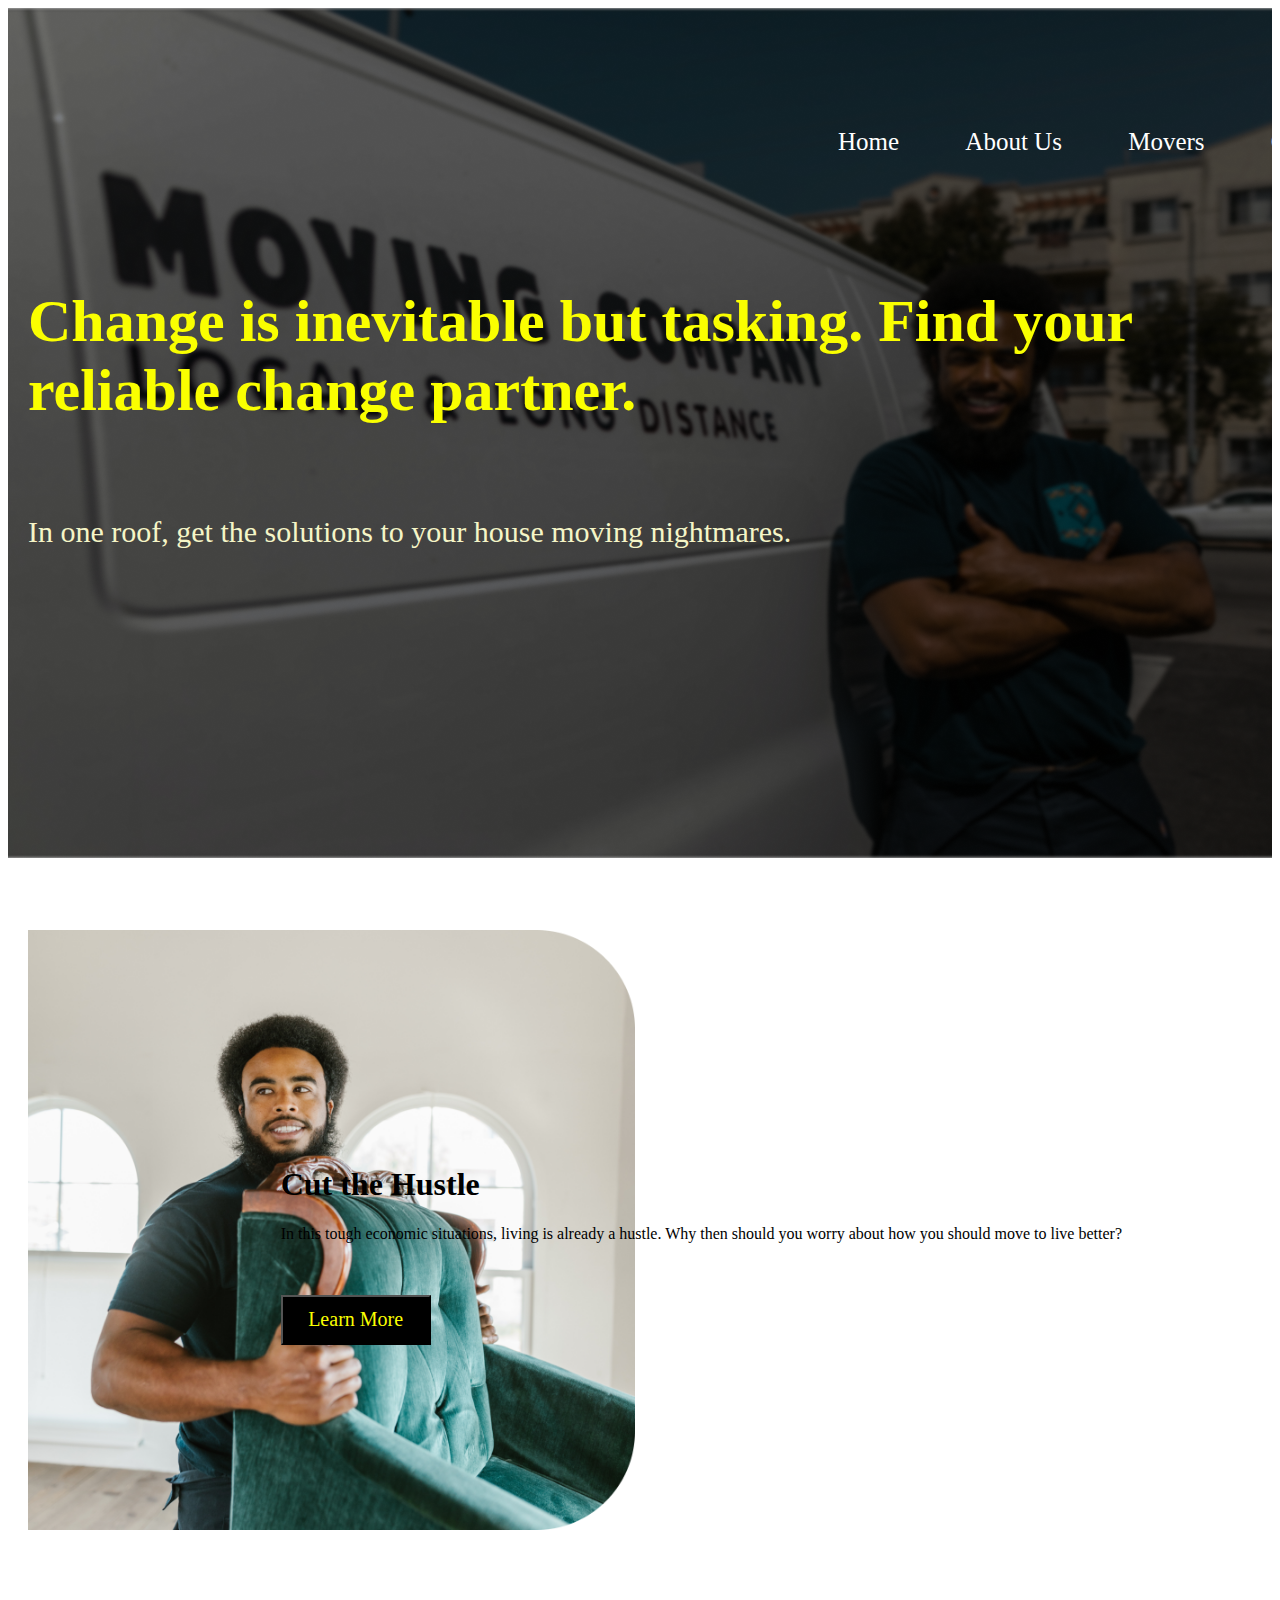
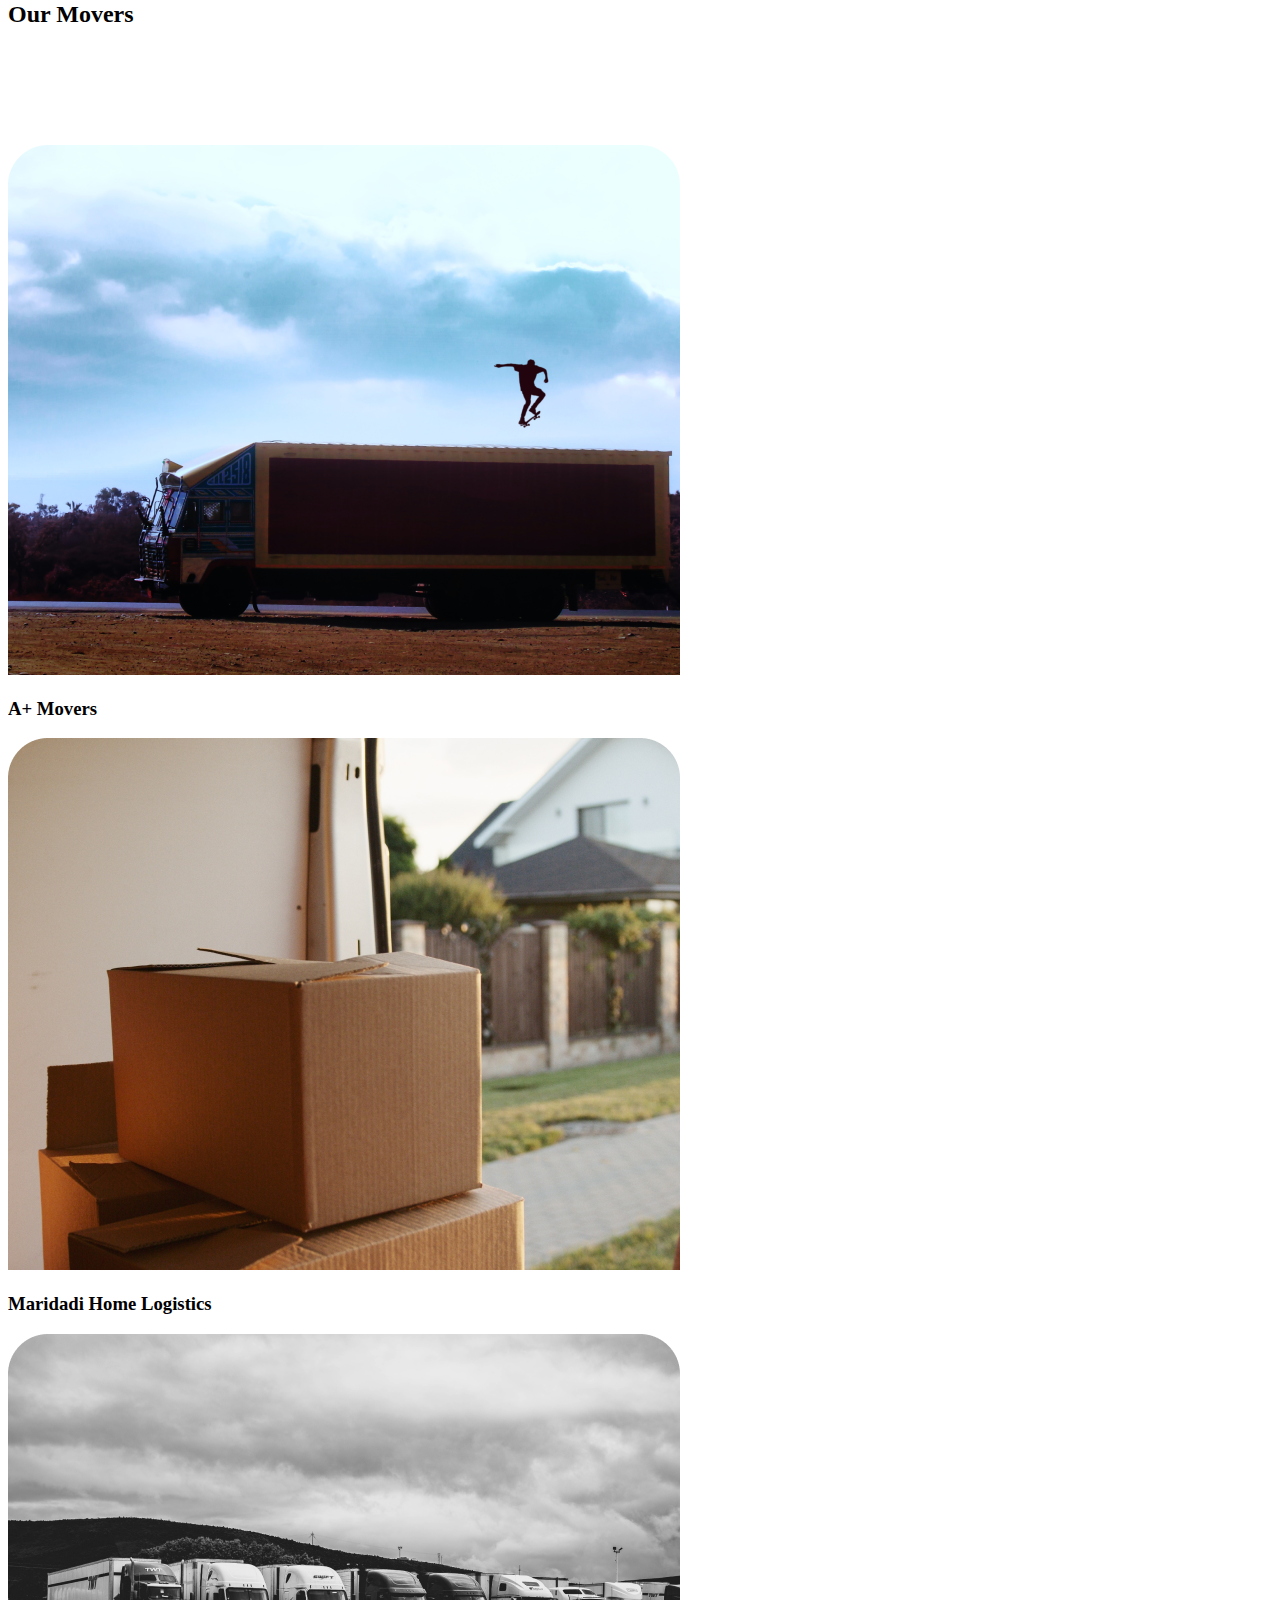
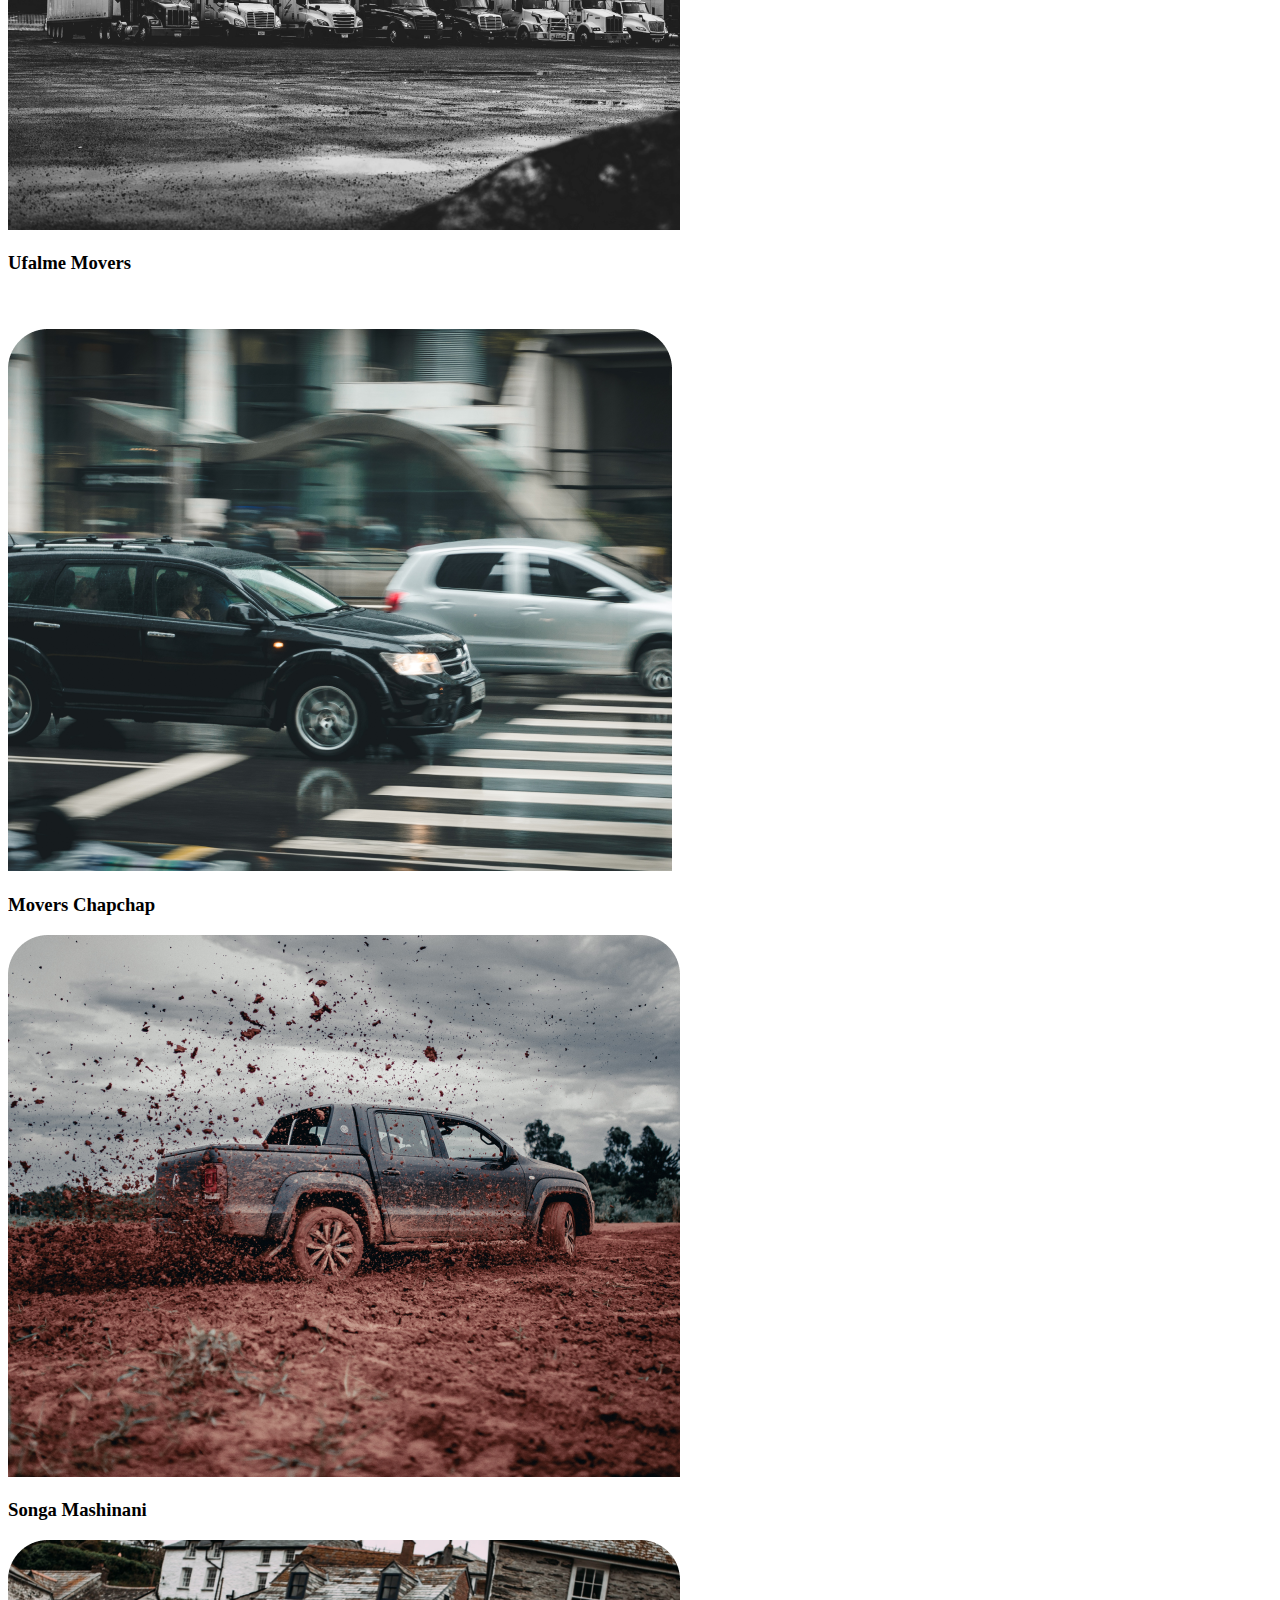
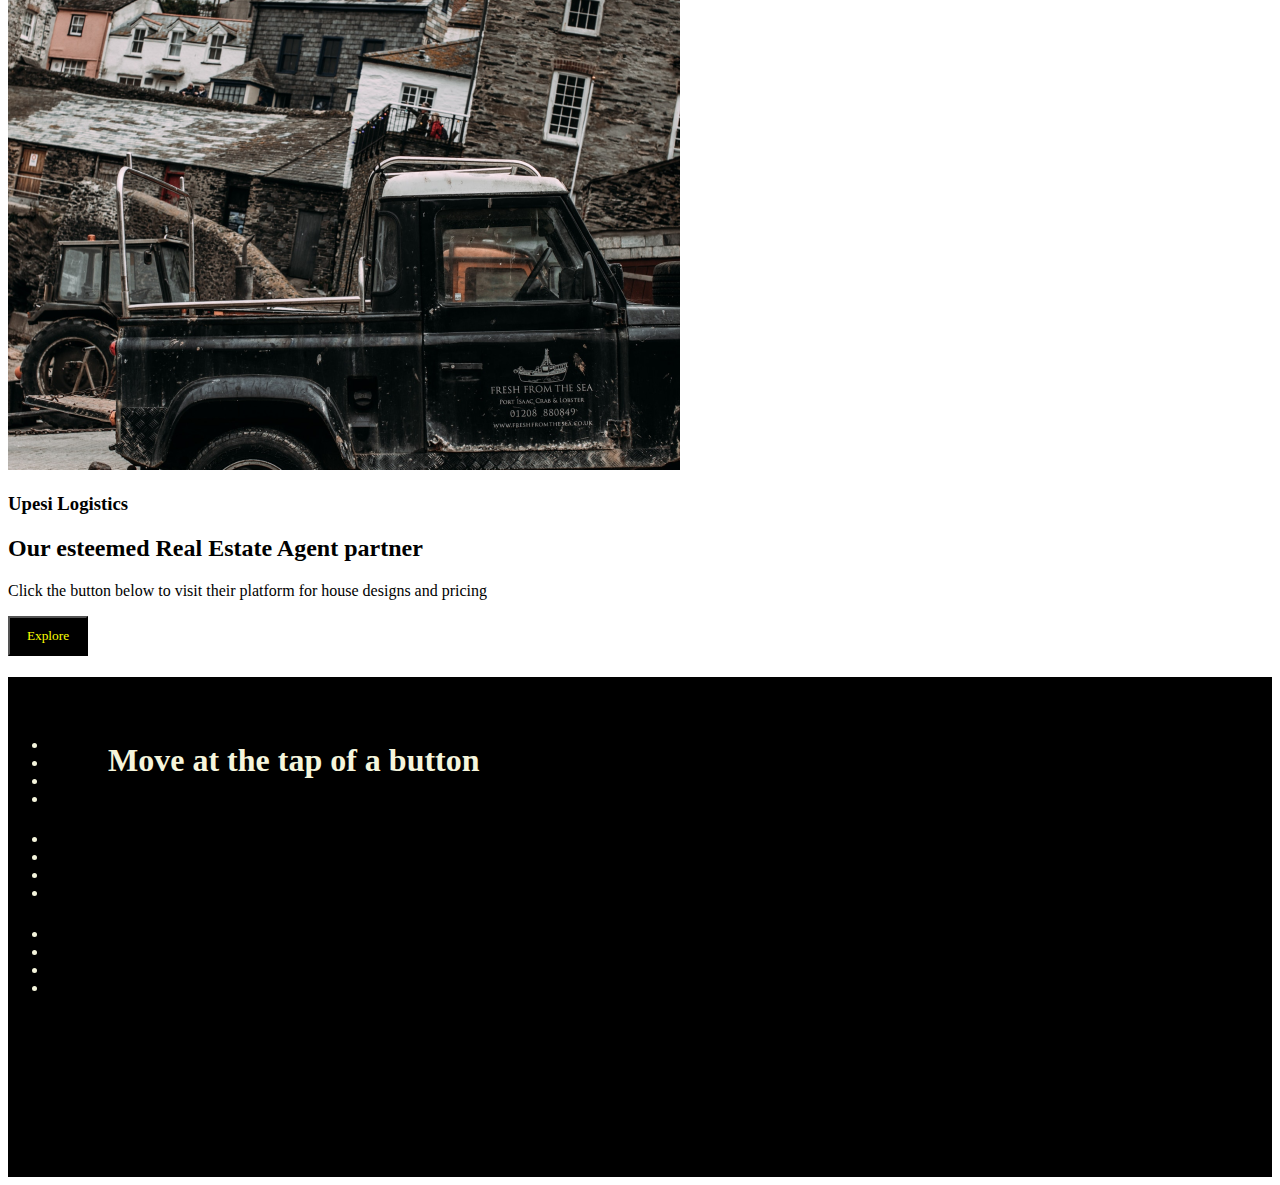
==== index.html @ 424a2ca7 "Added the footer div classes" ====
<!DOCTYPE html>
<html lang="en">
<head>
    <meta charset="UTF-8">
    <meta http-equiv="X-UA-Compatible" content="IE=edge">
    <meta name="viewport" content="width=device-width, initial-scale=1.0">
    <title>QUICK MOVERS</title>
    <link rel="stylesheet" href="./assets/css/style.css">
</head>
<body>
    <div id="section1">
        <header class="navbar">
            <a class="bar">Home</a>
            <a class="bar">About Us</a>
            <a class="bar">Movers</a>
            <a class="bar">Contact Us</a>
            <button id="btn1"><a class="l1">Log in</a></button>
            <button id="btn2"><a class="l2">Log in</a></button>
        </header>
        <br>
        <br>
        <h2 class="h2">
            Change is inevitable but tasking. Find your reliable change partner.
        </h2>
        <p class="p1">
            In one roof, get the solutions to your house moving nightmares.
        </p>
    </div>
    <br>
    <br>
    <br>
    <br>
    <div>
        <div class="section2">
            <img id="img1" src="./assets/images/moving2 1.png" alt="Image">
        </div>
        <div class="section2a">
            <div>
                <h1>Cut the Hustle</h1>
            </div>
            <div>
                <p>In this tough economic situations, living is already a hustle.
                    Why then should you worry about how you should move to live better?
                </p>
            </div>
            <br>
            <br>
            <button class="btn1">Learn More</button>
        </div>
    </div>
    <br>
    <br>
    <div class="section4">
        <div>
            <h2>Our Movers</h2>
        </div>
        <div class="column1">
            <div class="row1">
                <img id="img" src="./assets/images/ehem 1.png" alt="Image">
                <h3>A+ Movers</h3>
            </div>
            <div class="row1">
                <img id="img" src="./assets/images/wewe 1.png" alt="Image">
                <h3>Maridadi Home Logistics</h3>
            </div>
            <div class="row1">
                <img id="img" src="./assets/images/movers 1.png" alt="Image">
                <h3>Ufalme Movers</h3>
            </div>
        </div>
        <br>
        <br>
        <div class="row2">
            <div>
                <img id="img" src="./assets/images/chapchap 1.png" alt="Image">
                <h3>Movers Chapchap</h3>
            </div>
            <div>
                <img id="img" src="./assets/images/mashinani 1.png" alt="Image">
                <h3>Songa Mashinani</h3>
            </div>
            <div>
                <img id="img" src="./assets/images/songa 1.png" alt="Image">
                <h3>Upesi Logistics</h3>
            </div>
        </div>
    </div>

    <div>
        <div>
            <h2>Our esteemed Real Estate Agent partner</h2>
            <p>Click the button below to visit their platform for house designs and pricing</p>
        </div>
        <div>
            <form method="get" >
                <button class="ppp">Explore</button>
            </form>
        </div>
    </div>

    <footer>
        <div>
            <div>
                <h1 id="h1f">Move at the tap of a button</h1>
            </div>
            <div>
                <!-- Social Icons -->
                <!-- Facebook Icon -->
                <div>
    
                </div>
    
                <!-- Twitter -->
                <div>
    
                </div>
    
                <!-- Instagram -->
                <div>
    
                </div>
            </div>
            <div>
                <div id="footercol1">
                    <h5></h5>
                    <ul>
                        <li></li>
                        <li></li>
                        <li></li>
                        <li></li>
                    </ul>

            <div>
                </div id="footercol2">
                <div>
                    <h5></h5>
                    <ul>
                        <li></li>
                        <li></li>
                        <li></li>
                        <li></li>
                    </ul>

                </div>
                <div id="footercol3">
                    <h5></h5>
                    <ul>
                        <li></li>
                        <li></li>
                        <li></li>
                        <li></li>
                    </ul>
                </div>
            </div>
        </div>
    </footer>
</body>
</html>
---- assets/css/style.css ----
*{
    font-family: Poppins, Actor, Adamina;
}
html, body {
    max-width: 100%;
    overflow-x: hidden;
}
#section1{
    background-image: url(../images/moving-1.png);
    background-size: cover;
    height: 850px;
    width: auto;
    position: relative;
}
.h2{
    color: #FAFF00;
    font-size: 60px;
    position: relative;
    top: 160px;
    padding-right: 90px;
    padding-left: 20px;
}
.p1{
    font-size: 30px;
    position: relative;
    top: 200px;
    color: rgb(245, 245, 199);
    padding-left: 20px;
}
.navbar{
    position: relative;
    left: 800px;
    color:white;
    top: 120px;
    font-size: 25px;
}
.l1{
    padding-top: 0px;
    padding-left: 20px;
    padding-bottom: 0px;
    padding-right: 20px;
    color: black;
}
.l2{
    padding-top: 0px;
    padding-left: 20px;
    padding-bottom: 0px;
    padding-right: 20px;
    color: #FAFF00;
    
}
#btn1{
    background-color: #FAFF00;
    height: 30px;
}

#btn2{
    background-color: black;
    height: 30px;

}
.bar{
    padding-left: 30px;
    padding-right: 30px;
}
.section2{
    display: flex;
    flex-direction: row;
}
#img1{
    justify-content: left;
    float: left;
    height: 600px;
    width: auto;
    margin: 0px 50px 15px 20px;
    object-fit: cover;
    top: 500px;
    padding-left: -200px;
}
.btn1{
    background-color: black;
    color: #FAFF00;
    height: 50px;
    width: 150px;
    font-size: 20px;
}
.section2a{
    float: right;
    position: relative;
    top: -400px;
    right: 150px;
}
.row1{
position: relative;
}

footer{
    background-color: black;
    opacity: 100%;
    color: beige;
    height: 500px;
}
#h1f{
    position: relative;
    border: 10px;
    top: 65px;
    left: 100px;
    border-bottom-color: #FAFF00;
}
  
.row1:after {
    content: "";
    display: table;
    clear: both;
  }
.column1{
    column-gap: 40px;
  }
.ppp{
    height: 40px;
    width: 80px;
    background-color: black;
    color: #FAFF00;

}
.footer {
    position: relative;
    z-index: 0;
    background-color: #000000;
    background-position: center;
    border: none;
}

.footer .tag {
    float: none;
    margin-right: 0;
    margin-left: 0;
}

.footer .footer-top {
    padding: 80px 0px 20px 0px;
}

.footer .footer-top .col-md-3.col-sm-6 {
    margin-bottom: 10px;
}

.footer .logo-footer {
    width: 130px;
}

.footer .heading {
    font-size: 18px;
    font-family: "Open Sans Semibold";
    color: #fff;
    margin-bottom: 10px;
    display: inline-block;
}

.footer .soc-icons {
    padding-top: 0;
    padding-left: 0;
}

.footer .soc-icons a {
    display: inline-block;
    margin: 0px 10px 20px 0px;
}

.footer .soc-icons a:hover {
    color: #9634F5;
    text-decoration: none;
}

.footer .soc-icons a:hover i {
    color: #9634F5;
}

.footer .contact {
    font-size: 16px;
    font-family: "Open Sans";
    color: #b9bac8;
}

.footer .contact a {
    color: #b9bac8;
}

.footer .contact a:hover {
    text-decoration: none;
    color: #9634F5;
}

.footer .contact a:hover i {
    color: #9634F5;
}

.footer .contact i {
    color: #858585;
}

.footer .contact i:before {
    margin-left: 0;
    margin-right: 12px;
    font-size: 18px;
}

.footer .payment-list {
    float: right;
    color: #90A4AE;
    list-style-type: none;
    margin: 0px;
}

.footer .payment-list li {
    display: inline-block;
    margin-right: 3px;
    font-size: 32px;
}

.footer .payment-list li:last-child {
    margin-right: 0px;
}

.footer .payment-list li p {
    margin-bottom: 0px;
    color: #808080;
    font-family: "Open Sans";
    font-size: 13px;
    margin-right: 10px;
    display: table;
}

.footer .payment-list li i {
    color: #808080;
}

.footer .payment-list li i:hover {
    color: #9634F5;
    -webkit-transition: 0.3s;
    -moz-transition: 0.3s;
    -ms-transition: 0.3s;
    -o-transition: 0.3s;
    transition: 0.3s;
}

.footer .copyrigh {
    font-family: "Open Sans";
    font-size: 15px;
    color: #808080;
    padding-top: 10px;
    padding-bottom: 30px;
}

.footer h6 {
    margin-top: 15px;
    color: #B0BEC5;
    line-height: 24px;
}

.footer .footer-menu {
    float: left;
    padding: 0px;
    margin: 0px;
}

.footer .footer-menu .menu-item {
    font-family: "Open Sans";
    font-size: 15px;
    display: inline-block;
    list-style-type: none;
    margin-left: 27px;
    margin-top: 15px;
}

.footer .footer-menu .menu-item a {
    color: #808080;
    -webkit-transition: 0.3s;
    -moz-transition: 0.3s;
    -ms-transition: 0.3s;
    -o-transition: 0.3s;
    transition: 0.3s;
}

.footer .footer-menu .menu-item a:hover {
    text-decoration: none;
    color: #9634F5;
}

.footer .footer-menu {
    padding: 0;
    float: none;
}

.footer .footer-menu .menu-item {
    display: block;
    font-size: 15px;
    margin-left: 0;
    text-align: left;
}

.footer .footer-menu .menu-item.by {
    font-size: 14px;
}

.footer .footer-bottom {
    padding: 0px 0px 40px 0px;
}

.footer .footer-bottom .footer-menu {
    position: relative;
    top: 3px;
}

.footer .footer-bottom .footer-menu .menu-item {
    display: inline;
    margin-left: 20px !important;
    vertical-align: sub;
}

.footer .soc-icons i {
    background-color: #fff;
    display: block;
    height: 32px;
    line-height: 32px;
    text-align: center;
    border-radius: 15px;
    width: 32px;
    transition: 0.3s;
    box-shadow: 0 2px 8px 0 rgba(62, 62, 79, 0.15);
}

.footer .soc-icons i:hover {
    color: #9634F5;
}

.footer .soc-icons.top-icons i {
    margin-right: 11px;
    margin-left: 11px;
}

.footer .logo-bg {
    margin: 0;
    top: 50%;
    left: 50%;
    transform: translate(-50%, -50%);
    bottom: 0px;
    width: 450px;
    position: absolute;
    opacity: 0.3;
    margin-top: 40px;
}
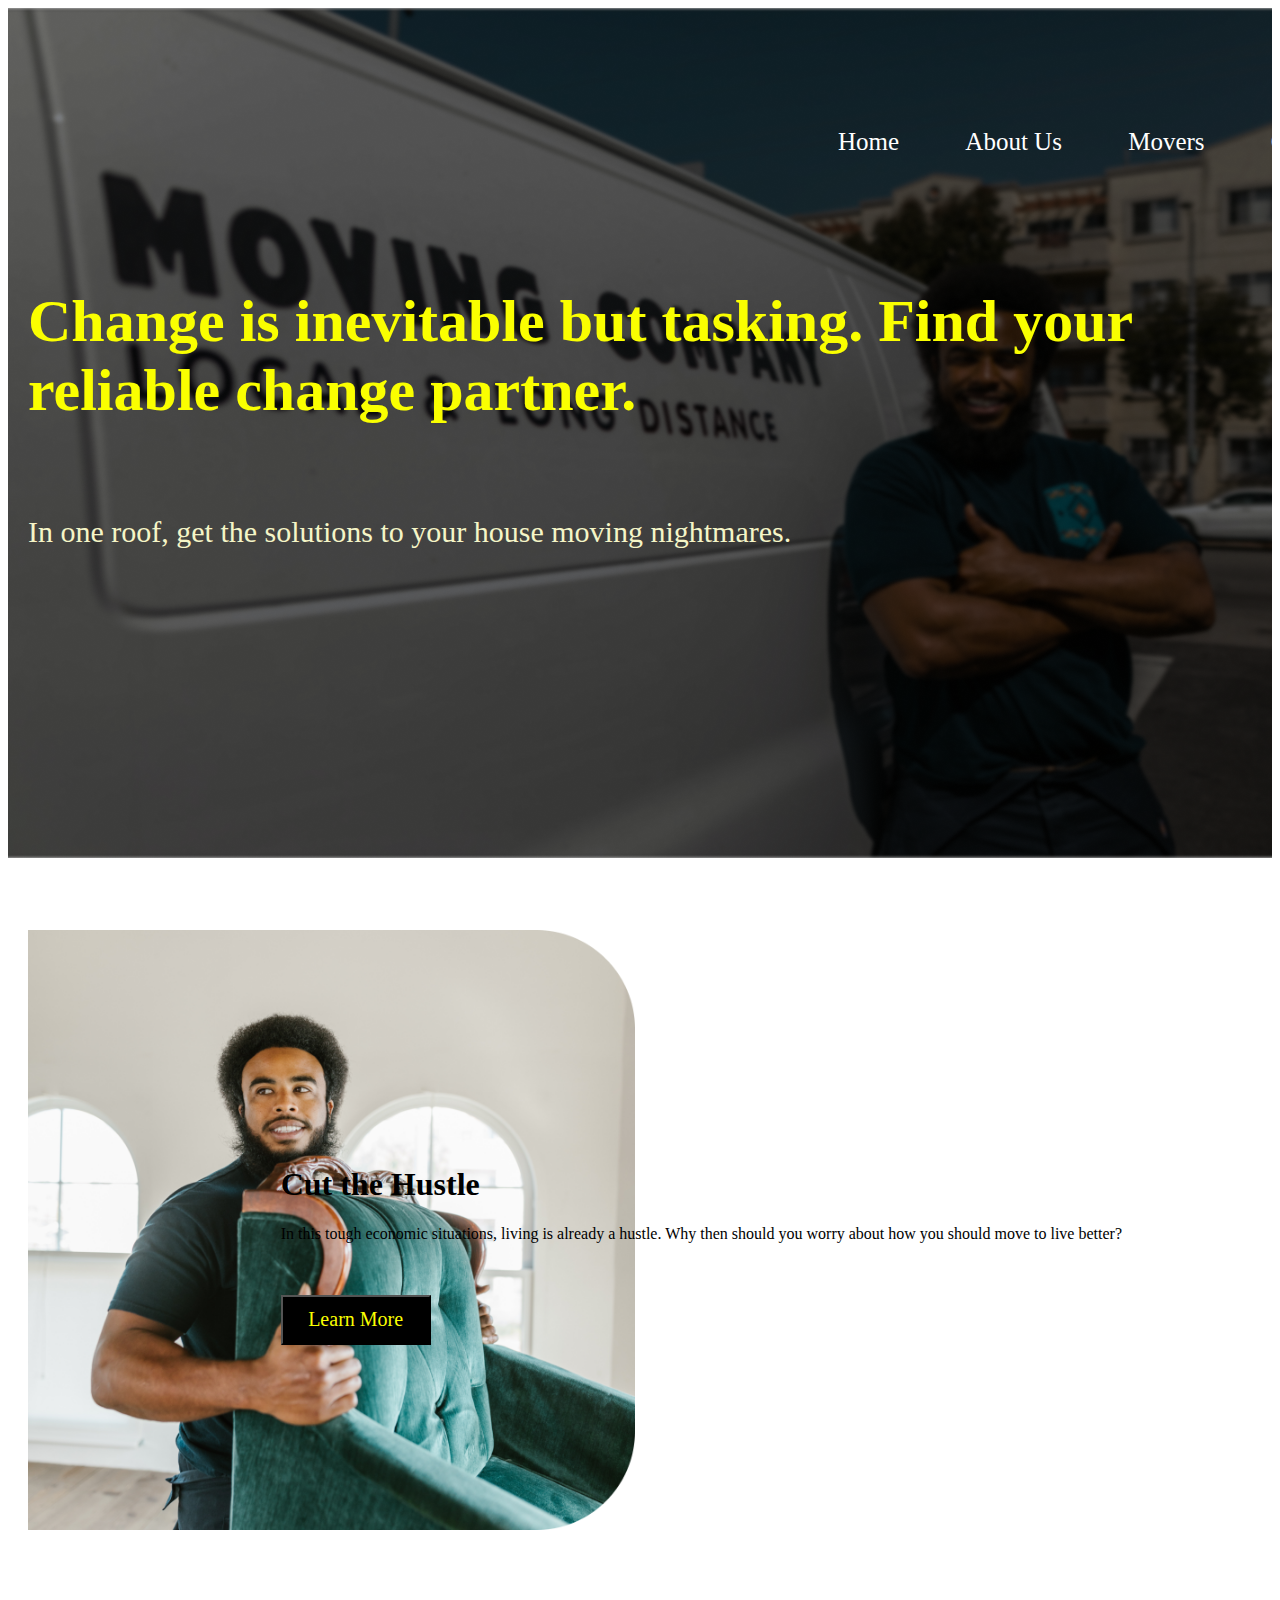
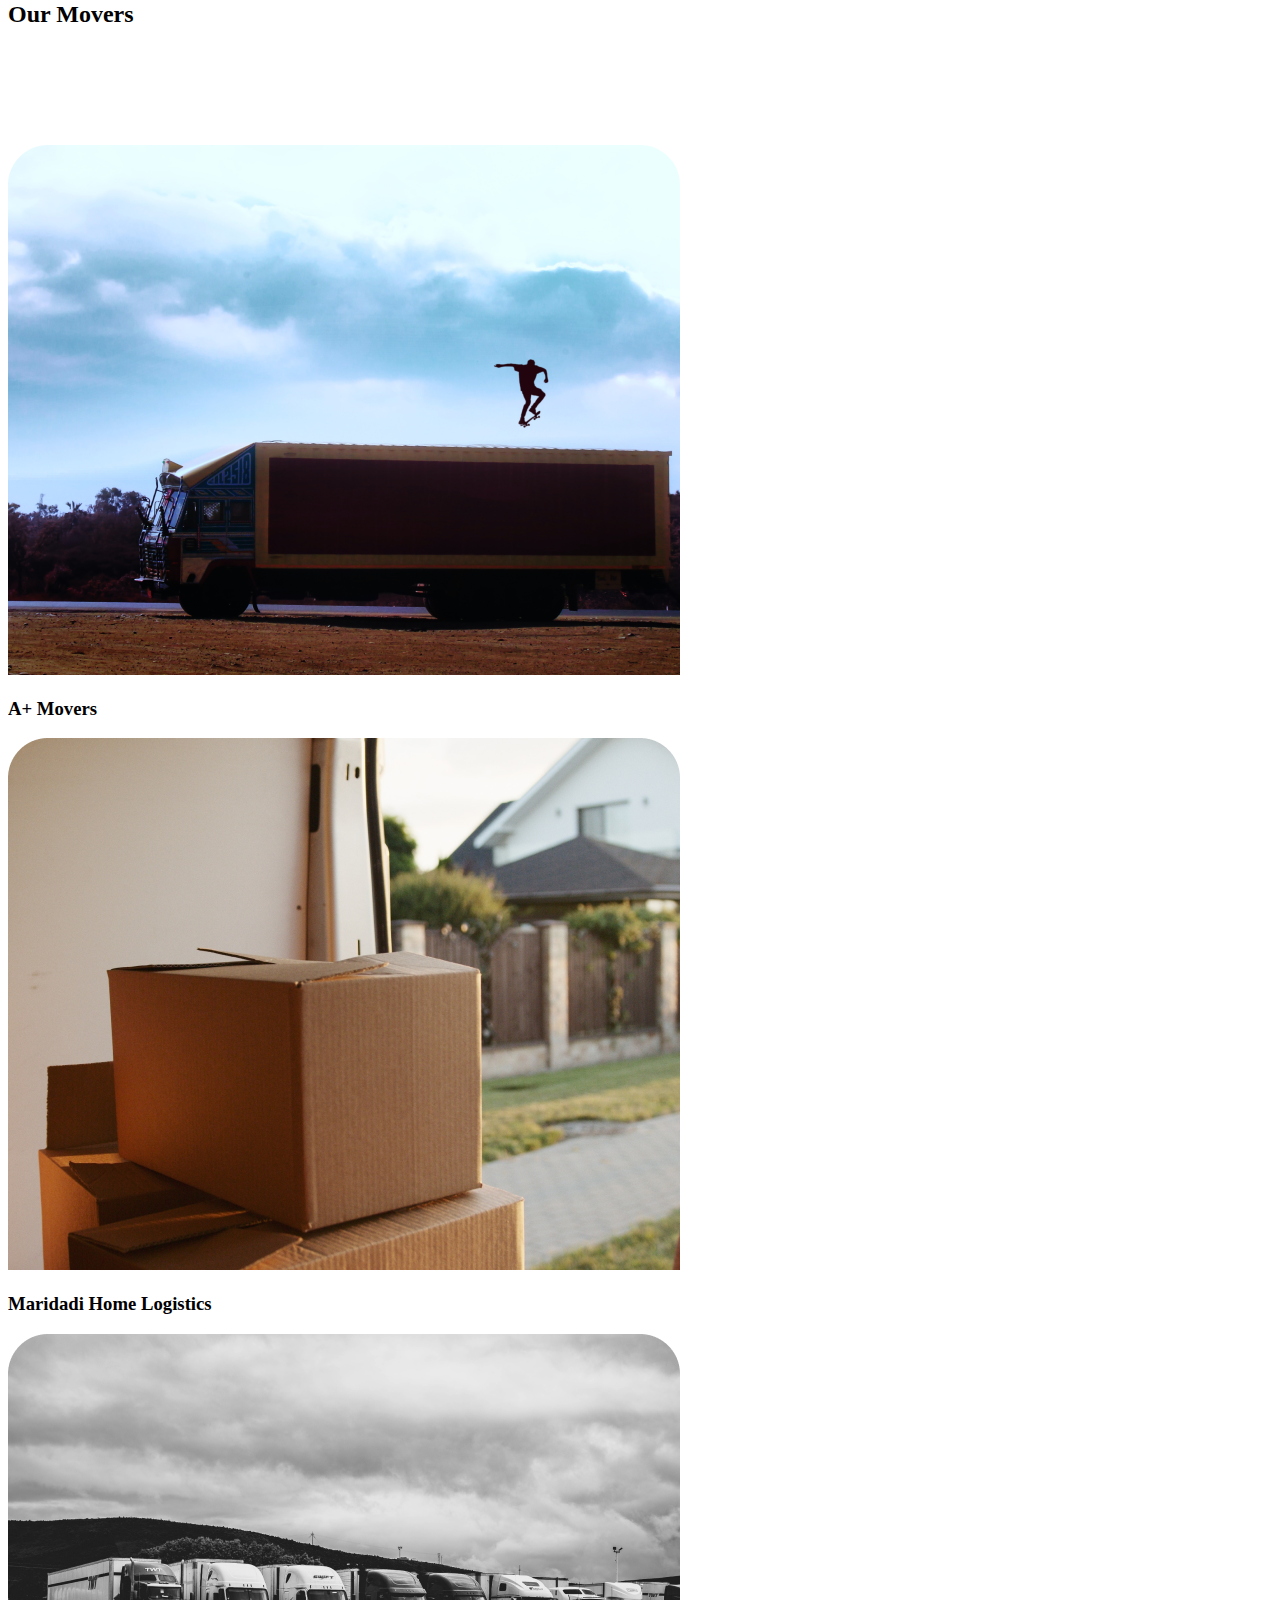
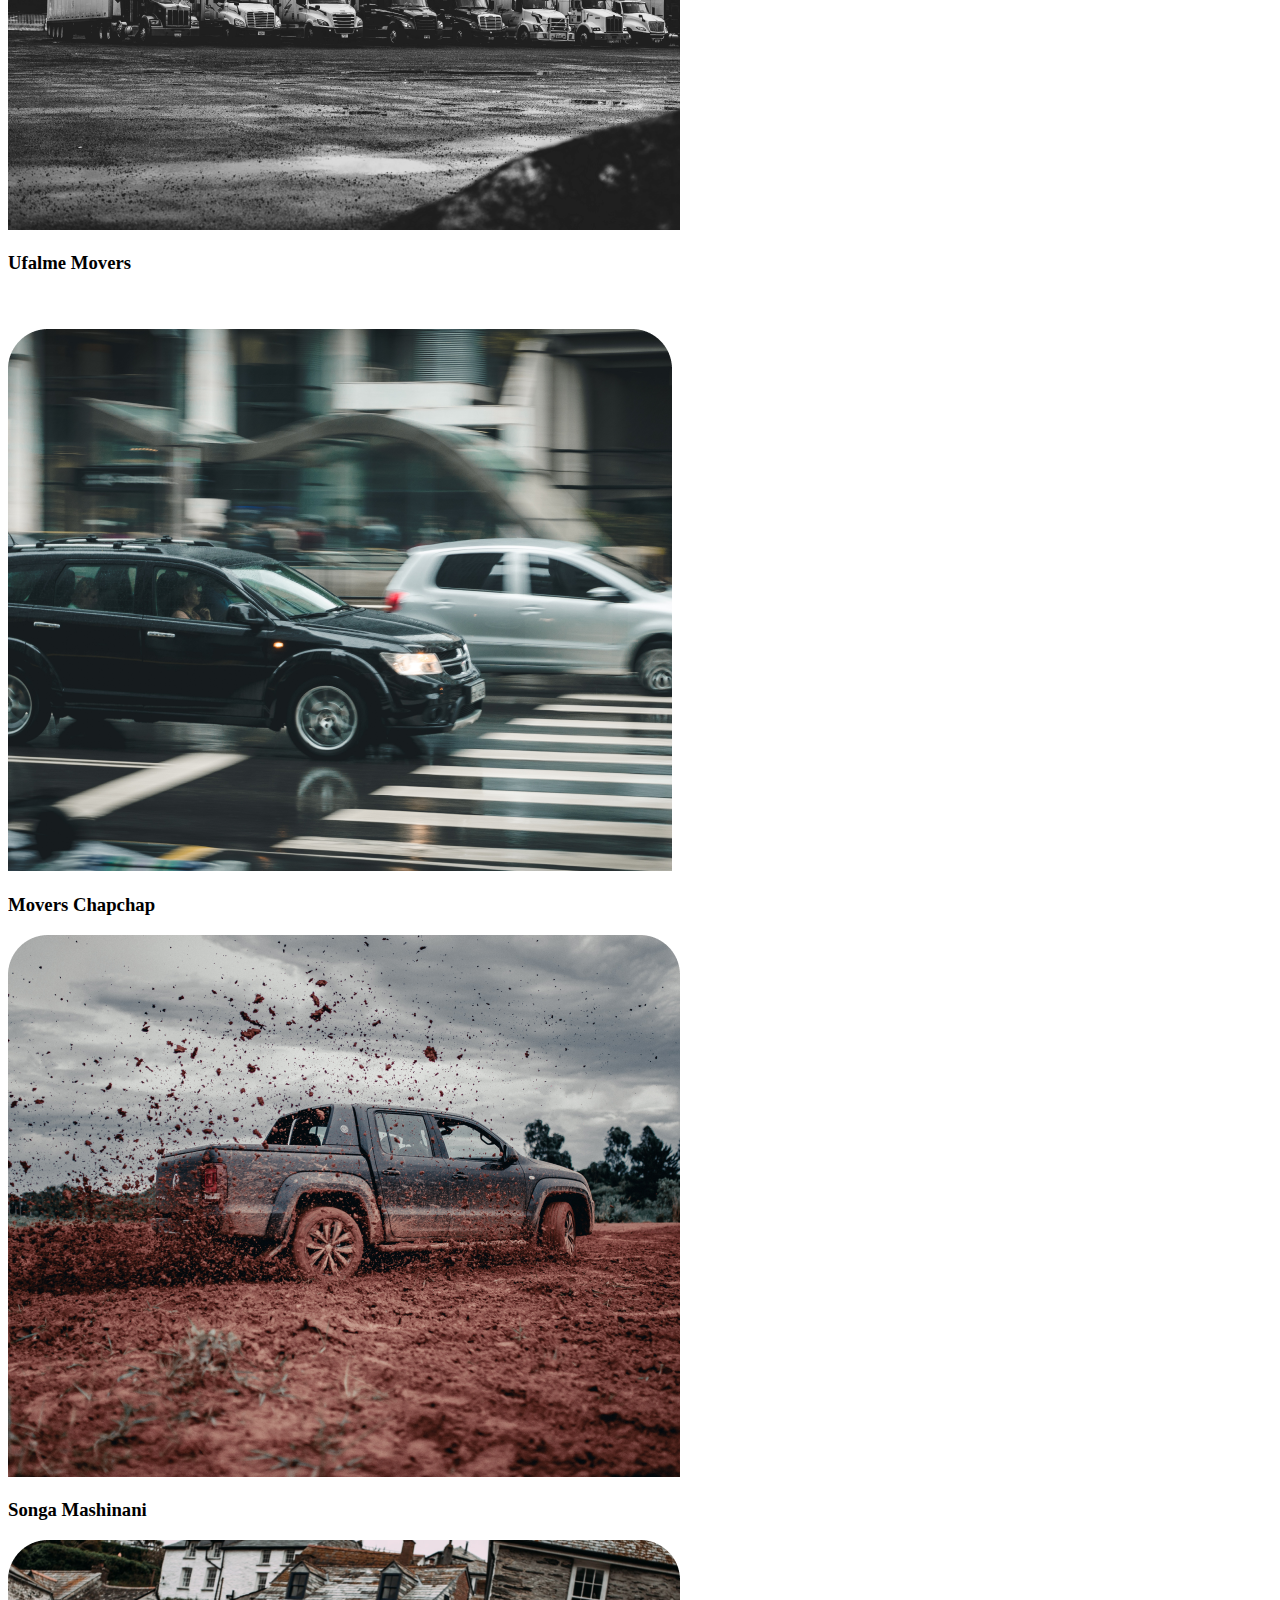
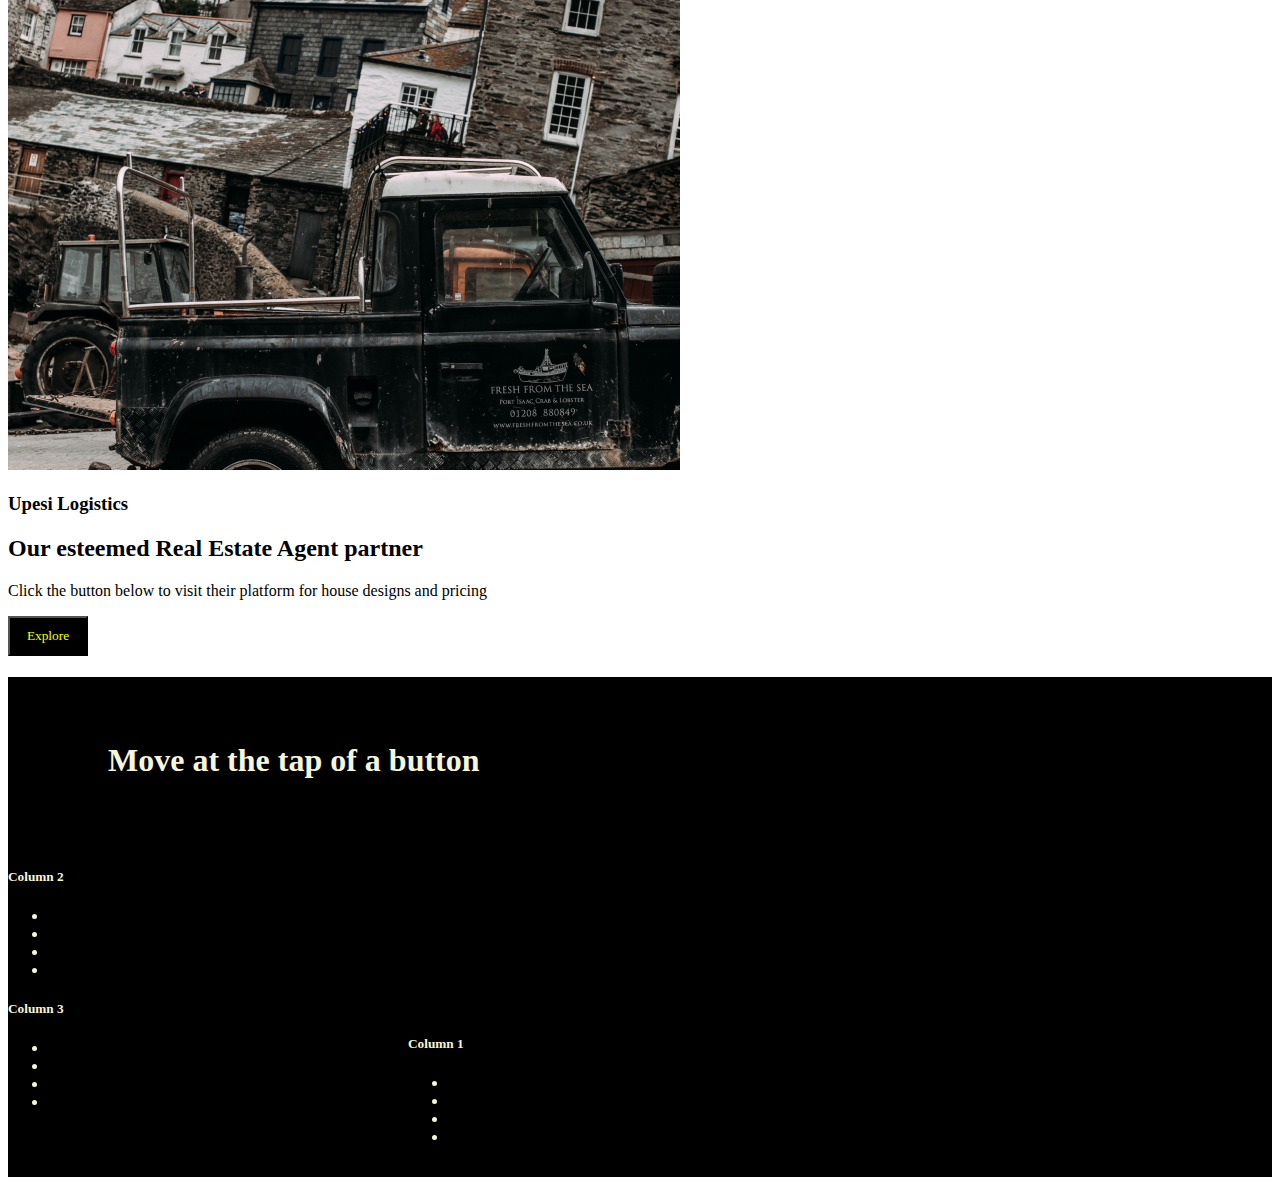
==== commit d437569d: "modified thethe css file" ====
--- a/index.html
+++ b/index.html
@@ -122,18 +122,18 @@
             </div>
             <div>
                 <div id="footercol1">
-                    <h5></h5>
+                    <h5>Column 1</h5>
                     <ul>
                         <li></li>
                         <li></li>
                         <li></li>
                         <li></li>
                     </ul>
-
+                </div>
             <div>
-                </div id="footercol2">
+                <div id="footercol2">
                 <div>
-                    <h5></h5>
+                    <h5>Column 2</h5>
                     <ul>
                         <li></li>
                         <li></li>
@@ -143,7 +143,7 @@
 
                 </div>
                 <div id="footercol3">
-                    <h5></h5>
+                    <h5>Column 3</h5>
                     <ul>
                         <li></li>
                         <li></li>
--- a/assets/css/style.css
+++ b/assets/css/style.css
@@ -123,230 +123,17 @@
     color: #FAFF00;
 
 }
-.footer {
+#footercol1{
     position: relative;
-    z-index: 0;
-    background-color: #000000;
-    background-position: center;
-    border: none;
+    left: 400px;
+    top: 300px;
+
+
 }
-
-.footer .tag {
-    float: none;
-    margin-right: 0;
-    margin-left: 0;
+#footercol2{
+    position: relative;
+    
 }
-
-.footer .footer-top {
-    padding: 80px 0px 20px 0px;
-}
-
-.footer .footer-top .col-md-3.col-sm-6 {
-    margin-bottom: 10px;
-}
-
-.footer .logo-footer {
-    width: 130px;
-}
-
-.footer .heading {
-    font-size: 18px;
-    font-family: "Open Sans Semibold";
-    color: #fff;
-    margin-bottom: 10px;
-    display: inline-block;
-}
-
-.footer .soc-icons {
-    padding-top: 0;
-    padding-left: 0;
-}
-
-.footer .soc-icons a {
-    display: inline-block;
-    margin: 0px 10px 20px 0px;
-}
-
-.footer .soc-icons a:hover {
-    color: #9634F5;
-    text-decoration: none;
-}
-
-.footer .soc-icons a:hover i {
-    color: #9634F5;
-}
-
-.footer .contact {
-    font-size: 16px;
-    font-family: "Open Sans";
-    color: #b9bac8;
-}
-
-.footer .contact a {
-    color: #b9bac8;
-}
-
-.footer .contact a:hover {
-    text-decoration: none;
-    color: #9634F5;
-}
-
-.footer .contact a:hover i {
-    color: #9634F5;
-}
-
-.footer .contact i {
-    color: #858585;
-}
-
-.footer .contact i:before {
-    margin-left: 0;
-    margin-right: 12px;
-    font-size: 18px;
-}
-
-.footer .payment-list {
-    float: right;
-    color: #90A4AE;
-    list-style-type: none;
-    margin: 0px;
-}
-
-.footer .payment-list li {
-    display: inline-block;
-    margin-right: 3px;
-    font-size: 32px;
-}
-
-.footer .payment-list li:last-child {
-    margin-right: 0px;
-}
-
-.footer .payment-list li p {
-    margin-bottom: 0px;
-    color: #808080;
-    font-family: "Open Sans";
-    font-size: 13px;
-    margin-right: 10px;
-    display: table;
-}
-
-.footer .payment-list li i {
-    color: #808080;
-}
-
-.footer .payment-list li i:hover {
-    color: #9634F5;
-    -webkit-transition: 0.3s;
-    -moz-transition: 0.3s;
-    -ms-transition: 0.3s;
-    -o-transition: 0.3s;
-    transition: 0.3s;
-}
-
-.footer .copyrigh {
-    font-family: "Open Sans";
-    font-size: 15px;
-    color: #808080;
-    padding-top: 10px;
-    padding-bottom: 30px;
-}
-
-.footer h6 {
-    margin-top: 15px;
-    color: #B0BEC5;
-    line-height: 24px;
-}
-
-.footer .footer-menu {
-    float: left;
-    padding: 0px;
-    margin: 0px;
-}
-
-.footer .footer-menu .menu-item {
-    font-family: "Open Sans";
-    font-size: 15px;
-    display: inline-block;
-    list-style-type: none;
-    margin-left: 27px;
-    margin-top: 15px;
-}
-
-.footer .footer-menu .menu-item a {
-    color: #808080;
-    -webkit-transition: 0.3s;
-    -moz-transition: 0.3s;
-    -ms-transition: 0.3s;
-    -o-transition: 0.3s;
-    transition: 0.3s;
-}
-
-.footer .footer-menu .menu-item a:hover {
-    text-decoration: none;
-    color: #9634F5;
-}
-
-.footer .footer-menu {
-    padding: 0;
-    float: none;
-}
-
-.footer .footer-menu .menu-item {
-    display: block;
-    font-size: 15px;
-    margin-left: 0;
-    text-align: left;
-}
-
-.footer .footer-menu .menu-item.by {
-    font-size: 14px;
-}
-
-.footer .footer-bottom {
-    padding: 0px 0px 40px 0px;
-}
-
-.footer .footer-bottom .footer-menu {
+#footercol3{
     position: relative;
-    top: 3px;
-}
-
-.footer .footer-bottom .footer-menu .menu-item {
-    display: inline;
-    margin-left: 20px !important;
-    vertical-align: sub;
-}
-
-.footer .soc-icons i {
-    background-color: #fff;
-    display: block;
-    height: 32px;
-    line-height: 32px;
-    text-align: center;
-    border-radius: 15px;
-    width: 32px;
-    transition: 0.3s;
-    box-shadow: 0 2px 8px 0 rgba(62, 62, 79, 0.15);
-}
-
-.footer .soc-icons i:hover {
-    color: #9634F5;
-}
-
-.footer .soc-icons.top-icons i {
-    margin-right: 11px;
-    margin-left: 11px;
-}
-
-.footer .logo-bg {
-    margin: 0;
-    top: 50%;
-    left: 50%;
-    transform: translate(-50%, -50%);
-    bottom: 0px;
-    width: 450px;
-    position: absolute;
-    opacity: 0.3;
-    margin-top: 40px;
-}
+}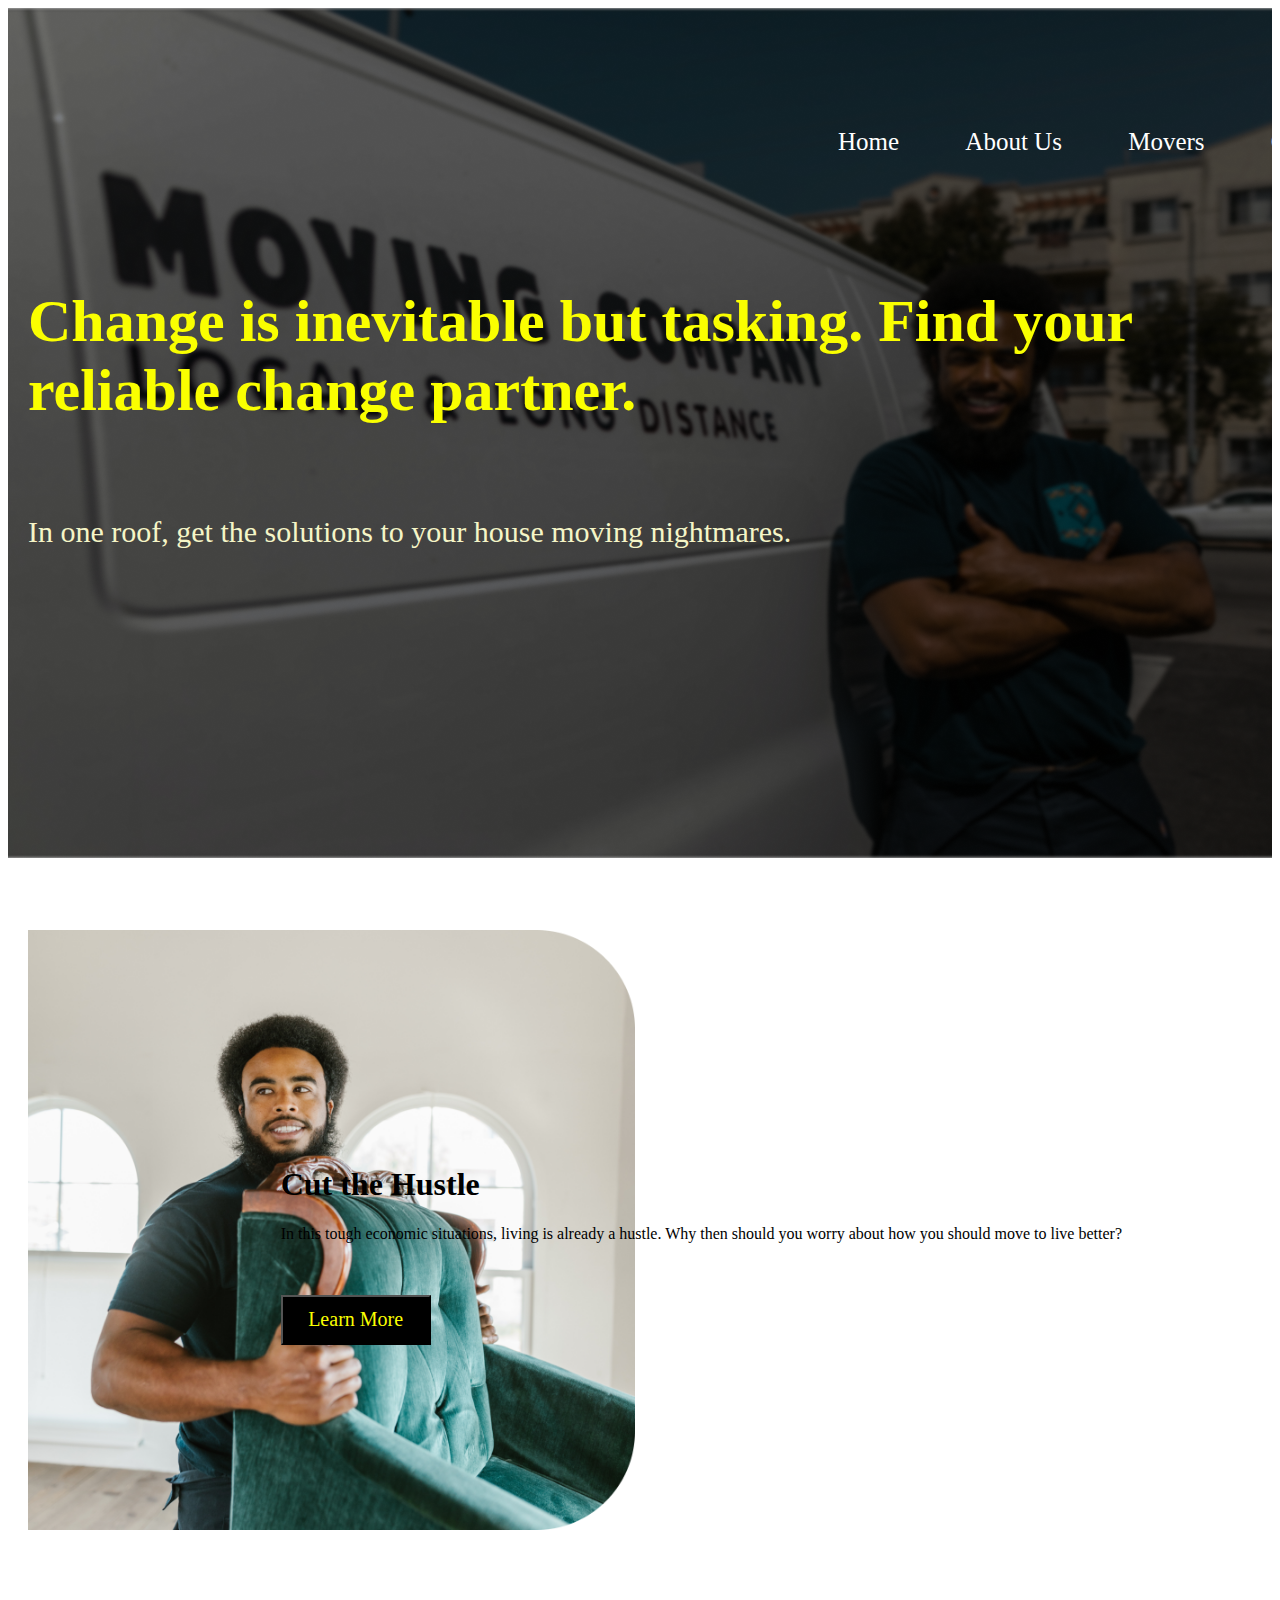
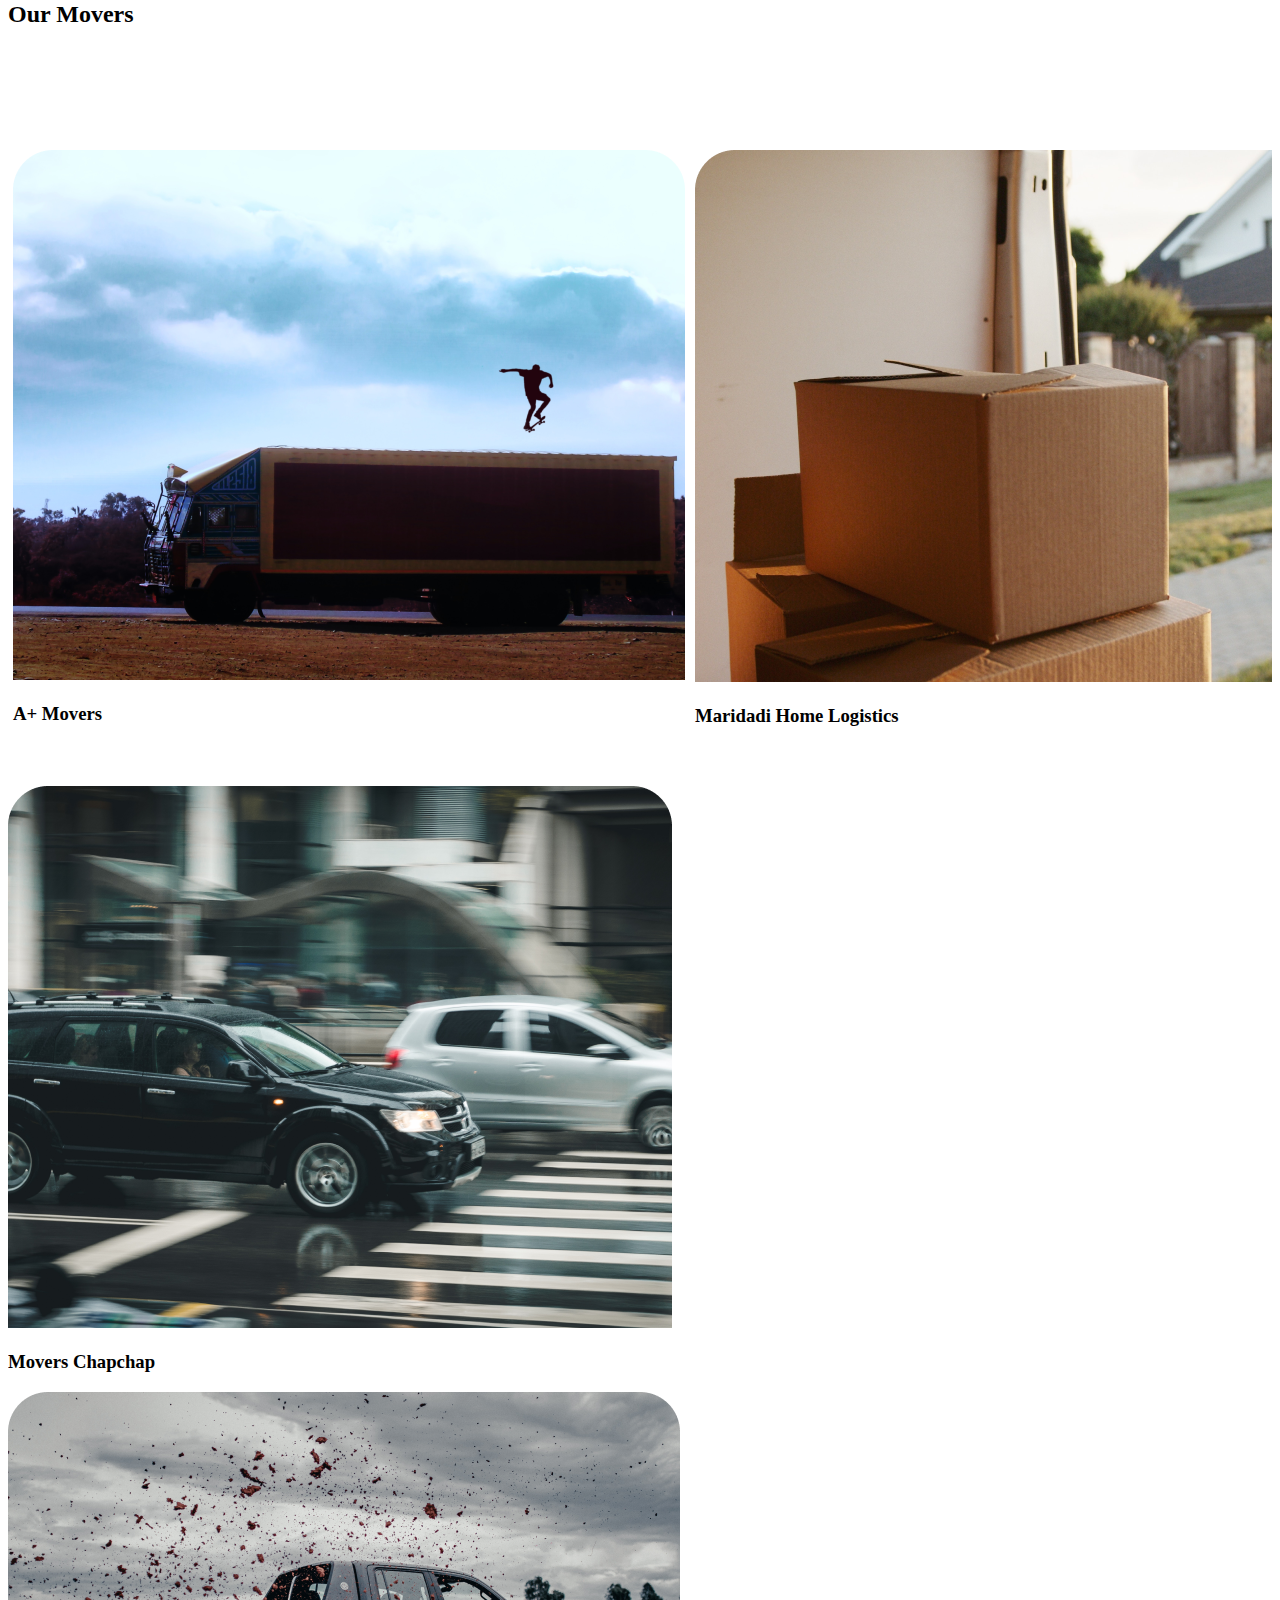
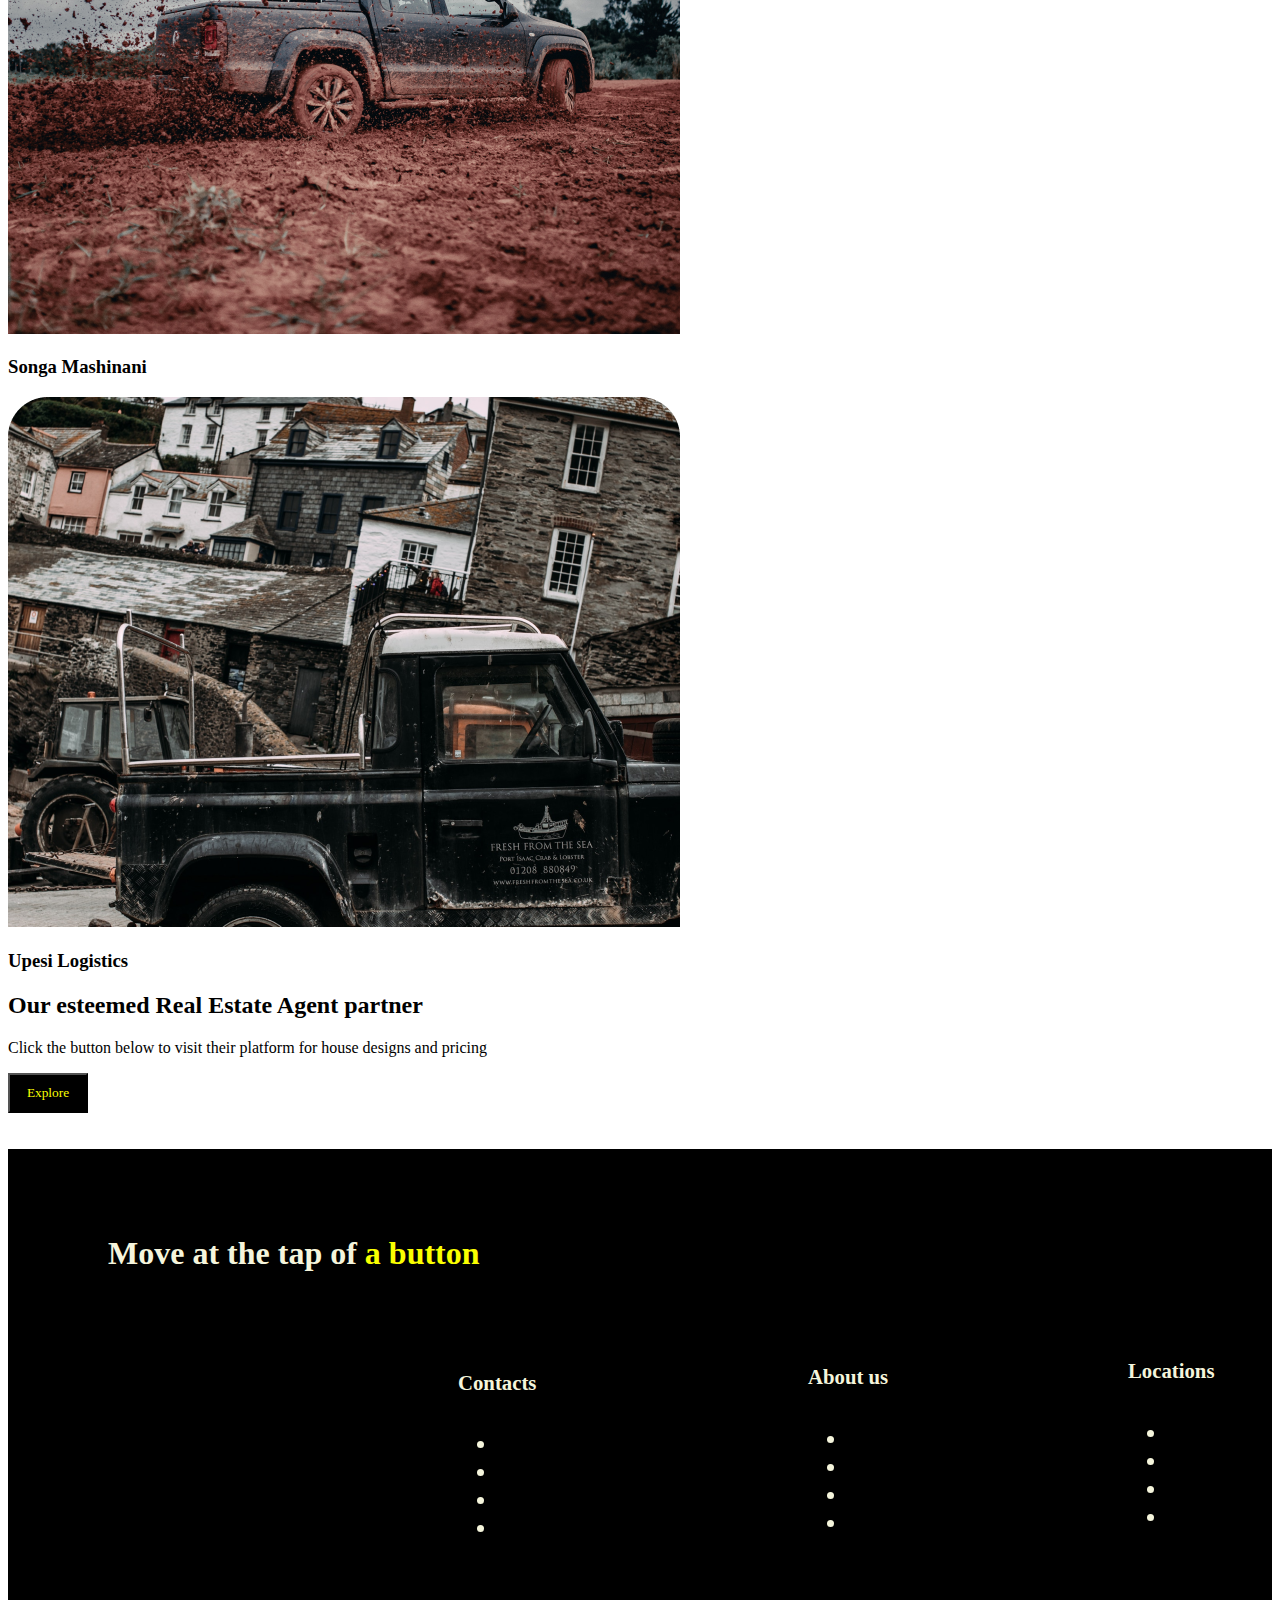
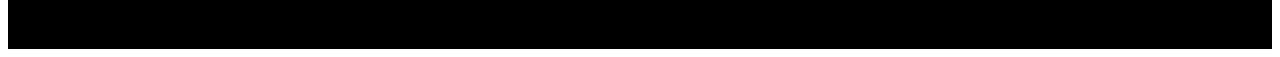
==== commit 0e88a802: "started working on the second page" ====
--- a/index.html
+++ b/index.html
@@ -70,7 +70,7 @@
         </div>
         <br>
         <br>
-        <div class="row2">
+        <div class="column2">
             <div>
                 <img id="img" src="./assets/images/chapchap 1.png" alt="Image">
                 <h3>Movers Chapchap</h3>
@@ -97,11 +97,13 @@
             </form>
         </div>
     </div>
-
+    <br>
+    <br>
+    
     <footer>
         <div>
             <div>
-                <h1 id="h1f">Move at the tap of a button</h1>
+                <h1 id="h1f">Move at the tap of <span id="span">a button</span></h1>
             </div>
             <div>
                 <!-- Social Icons -->
@@ -120,9 +122,8 @@
     
                 </div>
             </div>
-            <div>
                 <div id="footercol1">
-                    <h5>Column 1</h5>
+                    <h5>Contacts</h5>
                     <ul>
                         <li></li>
                         <li></li>
@@ -130,10 +131,9 @@
                         <li></li>
                     </ul>
                 </div>
-            <div>
                 <div id="footercol2">
                 <div>
-                    <h5>Column 2</h5>
+                    <h5>About us</h5>
                     <ul>
                         <li></li>
                         <li></li>
@@ -143,7 +143,7 @@
 
                 </div>
                 <div id="footercol3">
-                    <h5>Column 3</h5>
+                    <h5>Locations</h5>
                     <ul>
                         <li></li>
                         <li></li>
@@ -151,7 +151,6 @@
                         <li></li>
                     </ul>
                 </div>
-            </div>
         </div>
     </footer>
 </body>
--- a/assets/css/style.css
+++ b/assets/css/style.css
@@ -1,7 +1,7 @@
 *{
     font-family: Poppins, Actor, Adamina;
 }
-html, body {
+html, body , footer{
     max-width: 100%;
     overflow-x: hidden;
 }
@@ -113,8 +113,14 @@
     display: table;
     clear: both;
   }
-.column1{
-    column-gap: 40px;
+  .column1{
+    display: flex;
+    width: 50%;
+  }
+  
+  .row1{
+    flex: 30%;
+    padding: 5px;
   }
 .ppp{
     height: 40px;
@@ -125,15 +131,25 @@
 }
 #footercol1{
     position: relative;
-    left: 400px;
-    top: 300px;
+    left: 450px;
+    top: 130px;
+    font-size: 25px;
 
 
 }
 #footercol2{
     position: relative;
+    left: 800px;
+    top: -80px;
+    font-size: 25px; 
+
     
 }
 #footercol3{
     position: relative;
+    left: 320px;
+    top: -210px;
+}
+#span{
+    color: #FAFF00;
 }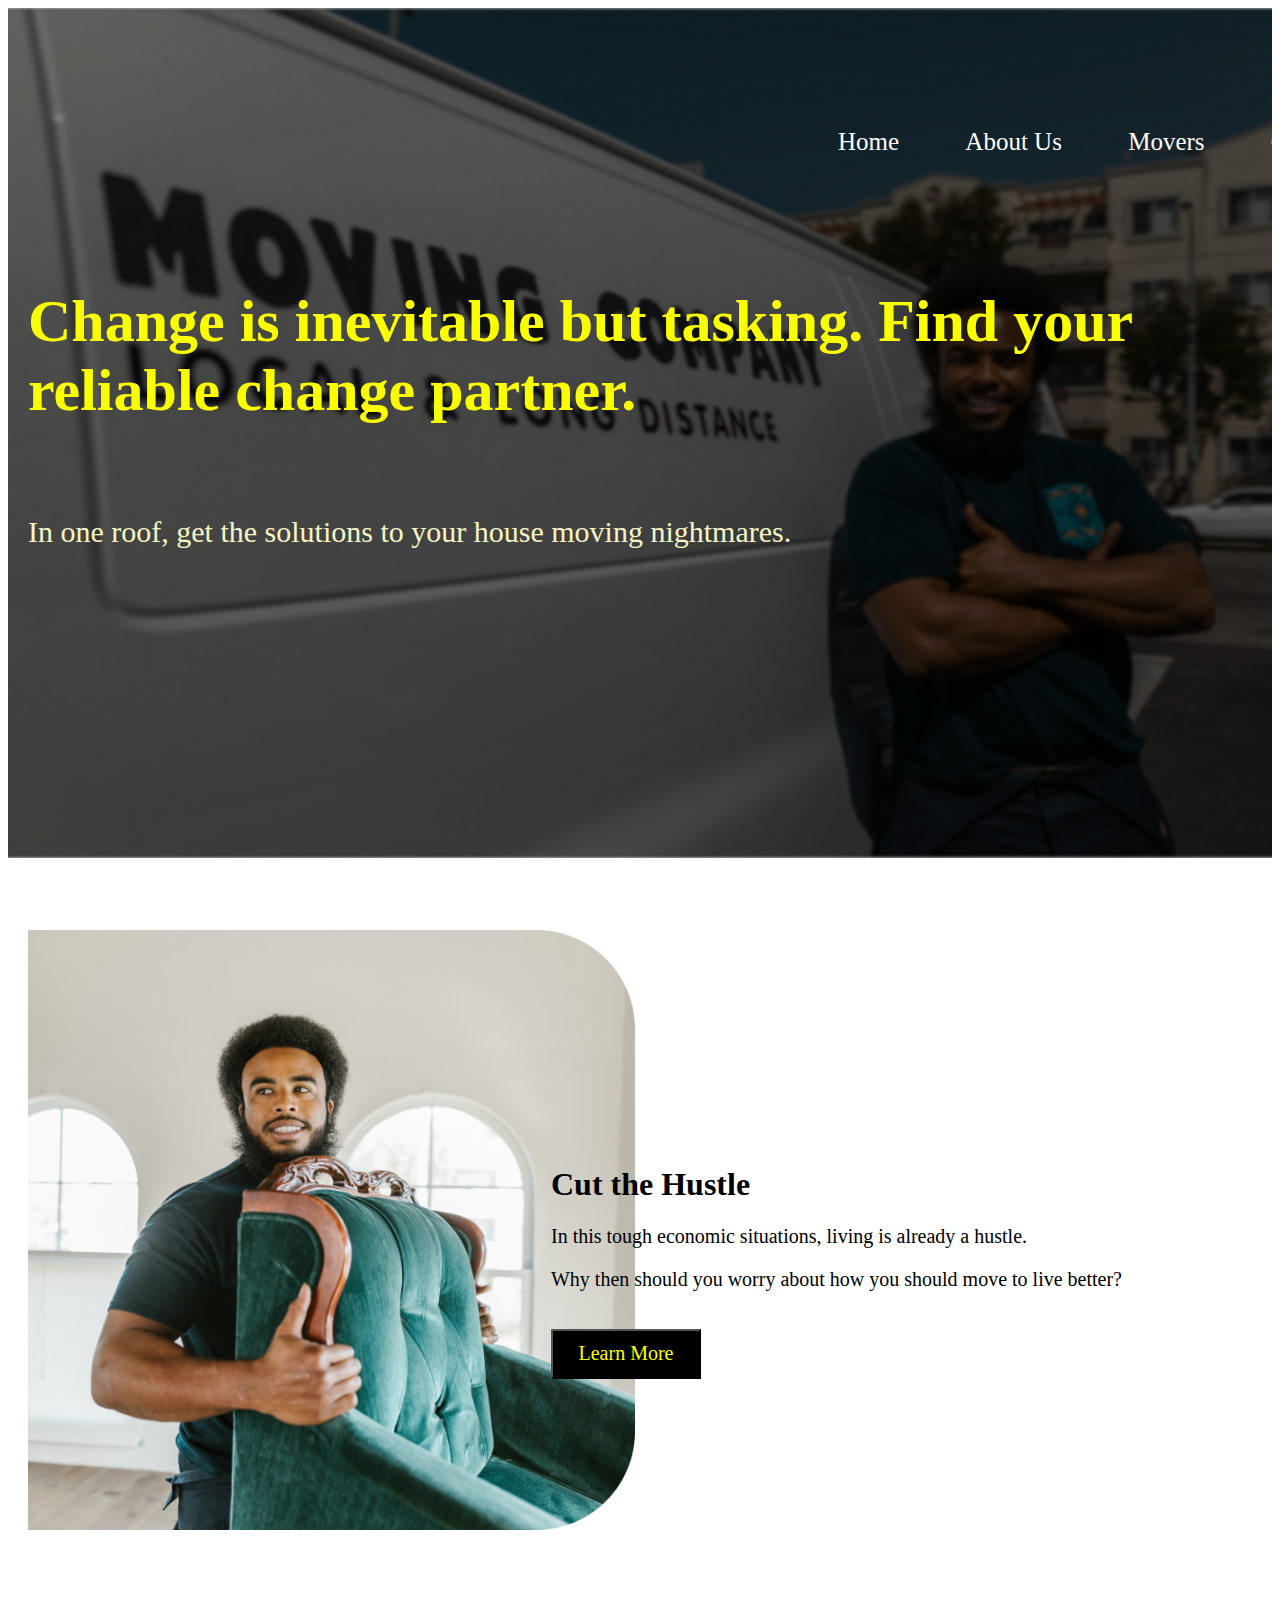
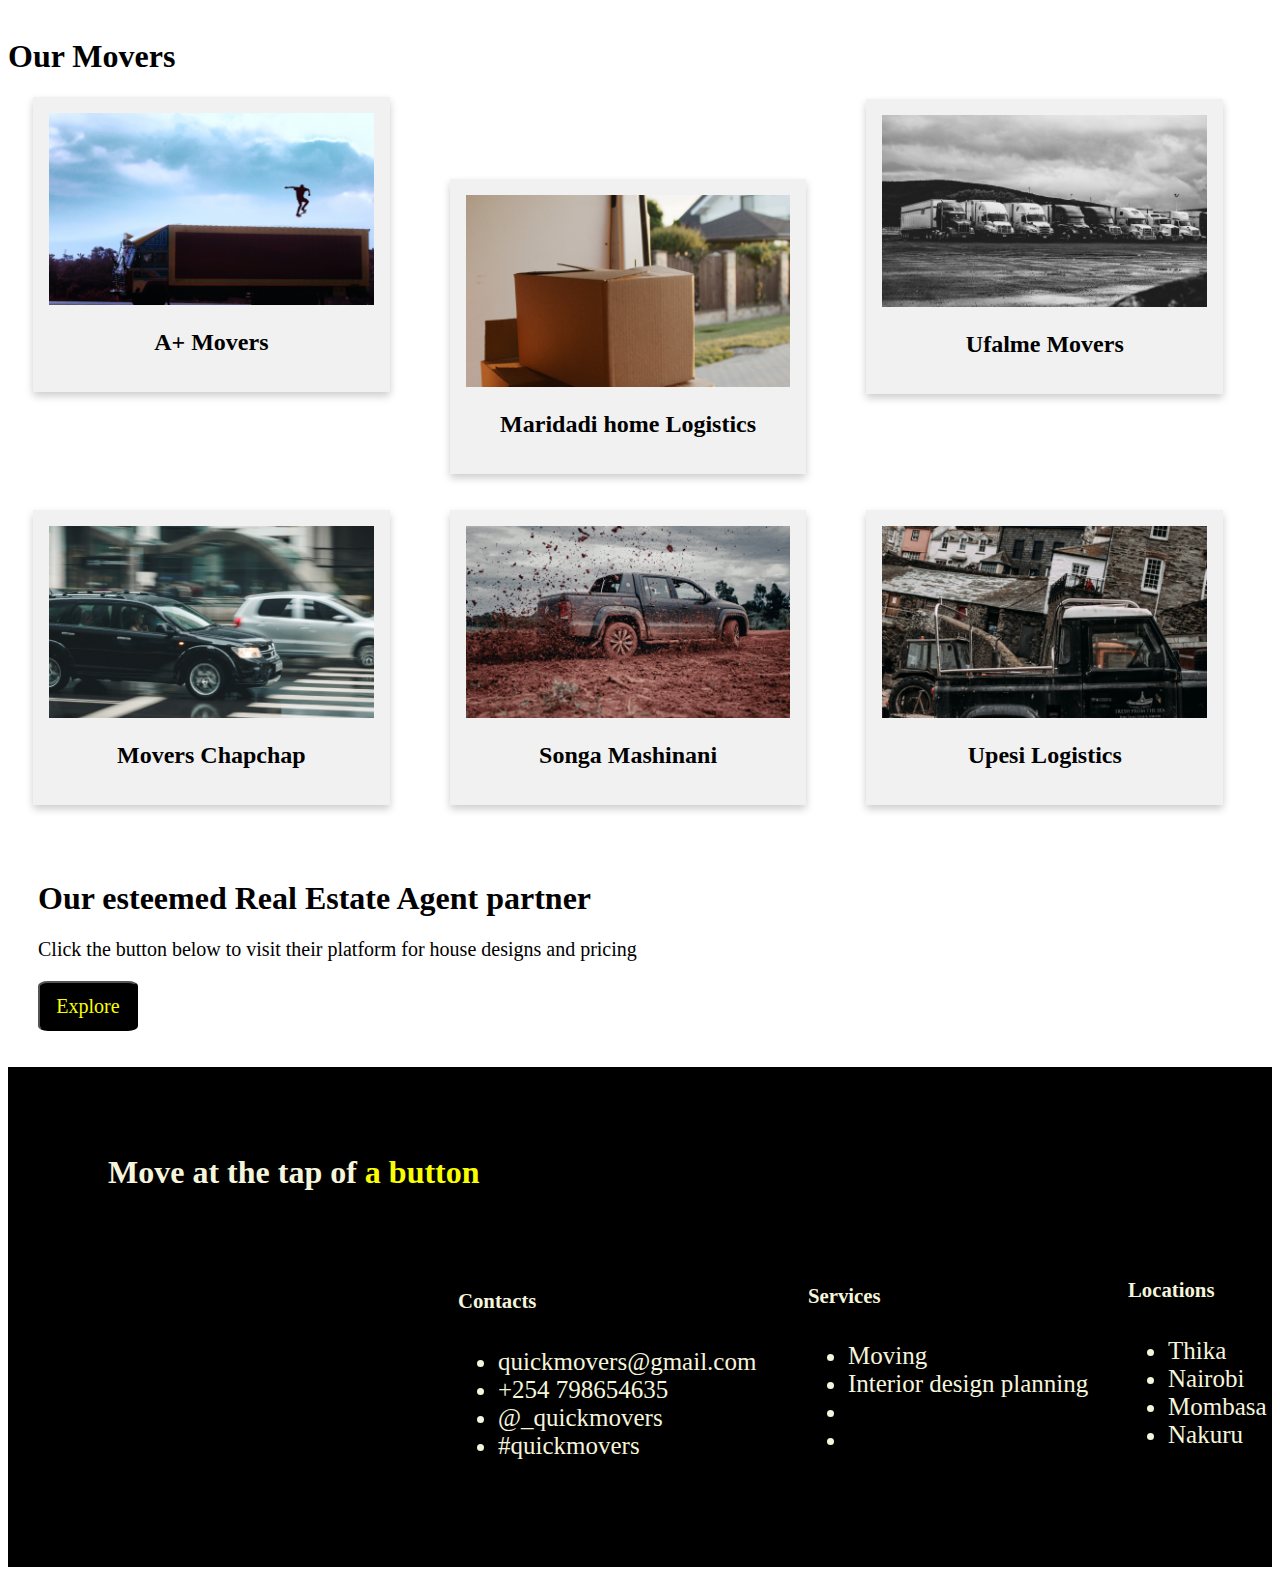
==== commit eba2c183: "Linked the property page to the landing page" ====
--- a/index.html
+++ b/index.html
@@ -39,62 +39,76 @@
                 <h1>Cut the Hustle</h1>
             </div>
             <div>
-                <p>In this tough economic situations, living is already a hustle.
-                    Why then should you worry about how you should move to live better?
-                </p>
+                <p id="p2">In this tough economic situations, living is already a hustle.</p>
+                <p id="p2">Why then should you worry about how you should move to live better?</p>
             </div>
-            <br>
             <br>
             <button class="btn1">Learn More</button>
         </div>
     </div>
     <br>
     <br>
+    <br>
+    <br>
     <div class="section4">
         <div>
-            <h2>Our Movers</h2>
+            <h1>Our Movers</h1>
         </div>
-        <div class="column1">
-            <div class="row1">
-                <img id="img" src="./assets/images/ehem 1.png" alt="Image">
-                <h3>A+ Movers</h3>
+
+
+        <div class="row">
+            <div class="column">
+                <div class="card">
+                    <img id="img" src="./assets/images/ehem 1.png" alt="Image">
+                    <h2>A+ Movers</h2>
+                </div>
             </div>
-            <div class="row1">
-                <img id="img" src="./assets/images/wewe 1.png" alt="Image">
-                <h3>Maridadi Home Logistics</h3>
+            <div class="column">
+                <div class="card">
+                    <img id="img" src="./assets/images/wewe 1.png" alt="Image">
+                    <h2>Maridadi home Logistics</h2>
+                </div>
             </div>
-            <div class="row1">
-                <img id="img" src="./assets/images/movers 1.png" alt="Image">
-                <h3>Ufalme Movers</h3>
+            <div class="column">
+                <div class="card1">
+                    <img id="img" src="./assets/images/movers 1.png" alt="Image">
+                    <h2>Ufalme Movers</h2>
+                </div>
             </div>
         </div>
         <br>
         <br>
-        <div class="column2">
-            <div>
-                <img id="img" src="./assets/images/chapchap 1.png" alt="Image">
-                <h3>Movers Chapchap</h3>
+        <div class="row">
+            <div class="column">
+                <div class="card">
+                    <img id="img" src="./assets/images/chapchap 1.png" alt="Image">
+                    <h2>Movers Chapchap</h3>
+                </div>
             </div>
-            <div>
-                <img id="img" src="./assets/images/mashinani 1.png" alt="Image">
-                <h3>Songa Mashinani</h3>
+            <div class="column">
+                <div class="card">
+                    <img id="img" src="./assets/images/mashinani 1.png" alt="Image">
+                    <h2>Songa Mashinani</h2>
+                </div>
             </div>
-            <div>
-                <img id="img" src="./assets/images/songa 1.png" alt="Image">
-                <h3>Upesi Logistics</h3>
+            <div class="column">
+                <div class="card">
+                    <img id="img" src="./assets/images/songa 1.png" alt="Image">
+                    <h2>Upesi Logistics</h2>
+                </div>
             </div>
         </div>
     </div>
-
-    <div>
+    <br>
+    <br>
+    <br>
+    <div id="agent">
         <div>
-            <h2>Our esteemed Real Estate Agent partner</h2>
-            <p>Click the button below to visit their platform for house designs and pricing</p>
+            <h1>Our esteemed Real Estate Agent partner</h1>
+            <p id="p2">Click the button below to visit their platform for house designs and pricing</p>
         </div>
         <div>
-            <form method="get" >
-                <button class="ppp">Explore</button>
-            </form>
+            <button class="ppp">Explore</button>
         </div>
     </div>
     <br>
@@ -125,18 +139,18 @@
                 <div id="footercol1">
                     <h5>Contacts</h5>
                     <ul>
-                        <li></li>
-                        <li></li>
-                        <li></li>
-                        <li></li>
+                        <li>quickmovers@gmail.com</li>
+                        <li>+254 798654635</li>
+                        <li>@_quickmovers</li>
+                        <li>#quickmovers</li>
                     </ul>
                 </div>
                 <div id="footercol2">
                 <div>
-                    <h5>About us</h5>
+                    <h5>Services</h5>
                     <ul>
-                        <li></li>
-                        <li></li>
+                        <li>Moving</li>
+                        <li>Interior design planning</li>
                         <li></li>
                         <li></li>
                     </ul>
@@ -145,10 +159,10 @@
                 <div id="footercol3">
                     <h5>Locations</h5>
                     <ul>
-                        <li></li>
-                        <li></li>
-                        <li></li>
-                        <li></li>
+                        <li>Thika</li>
+                        <li>Nairobi</li>
+                        <li>Mombasa</li>
+                        <li>Nakuru</li>
                     </ul>
                 </div>
         </div>
--- a/assets/css/style.css
+++ b/assets/css/style.css
@@ -113,20 +113,18 @@
     display: table;
     clear: both;
   }
-  .column1{
-    display: flex;
-    width: 50%;
-  }
   
   .row1{
     flex: 30%;
     padding: 5px;
   }
 .ppp{
-    height: 40px;
-    width: 80px;
+    height: 50px;
+    width: 100px;
     background-color: black;
     color: #FAFF00;
+    font-size: 20px;
+    border-radius: 10%;
 
 }
 #footercol1{
@@ -152,4 +150,44 @@
 }
 #span{
     color: #FAFF00;
+}
+.column {
+    float: left;
+    width: 28%;
+    padding: 0 30px;
+  }
+  
+  .row {margin: 0 -5px;}
+  
+  .row:after {
+    content: "";
+    display: table;
+    clear: both;
+  }
+  
+  .card {
+    box-shadow: 0 4px 8px 0 rgba(0, 0, 0, 0.2);
+    padding: 16px;
+    text-align: center;
+    background-color: #f1f1f1;
+  }
+  #img{
+    width: 100%;
+    height: 15vw;
+    object-fit: cover;
+  }
+#agent{
+    position: relative;
+    left: 30px;
+}
+#p2{
+    font-size: 20px;
+}
+.card1{
+    box-shadow: 0 4px 8px 0 rgba(0, 0, 0, 0.2);
+    padding: 16px;
+    text-align: center;
+    background-color: #f1f1f1;
+    position: relative;
+    top: -80px;
 }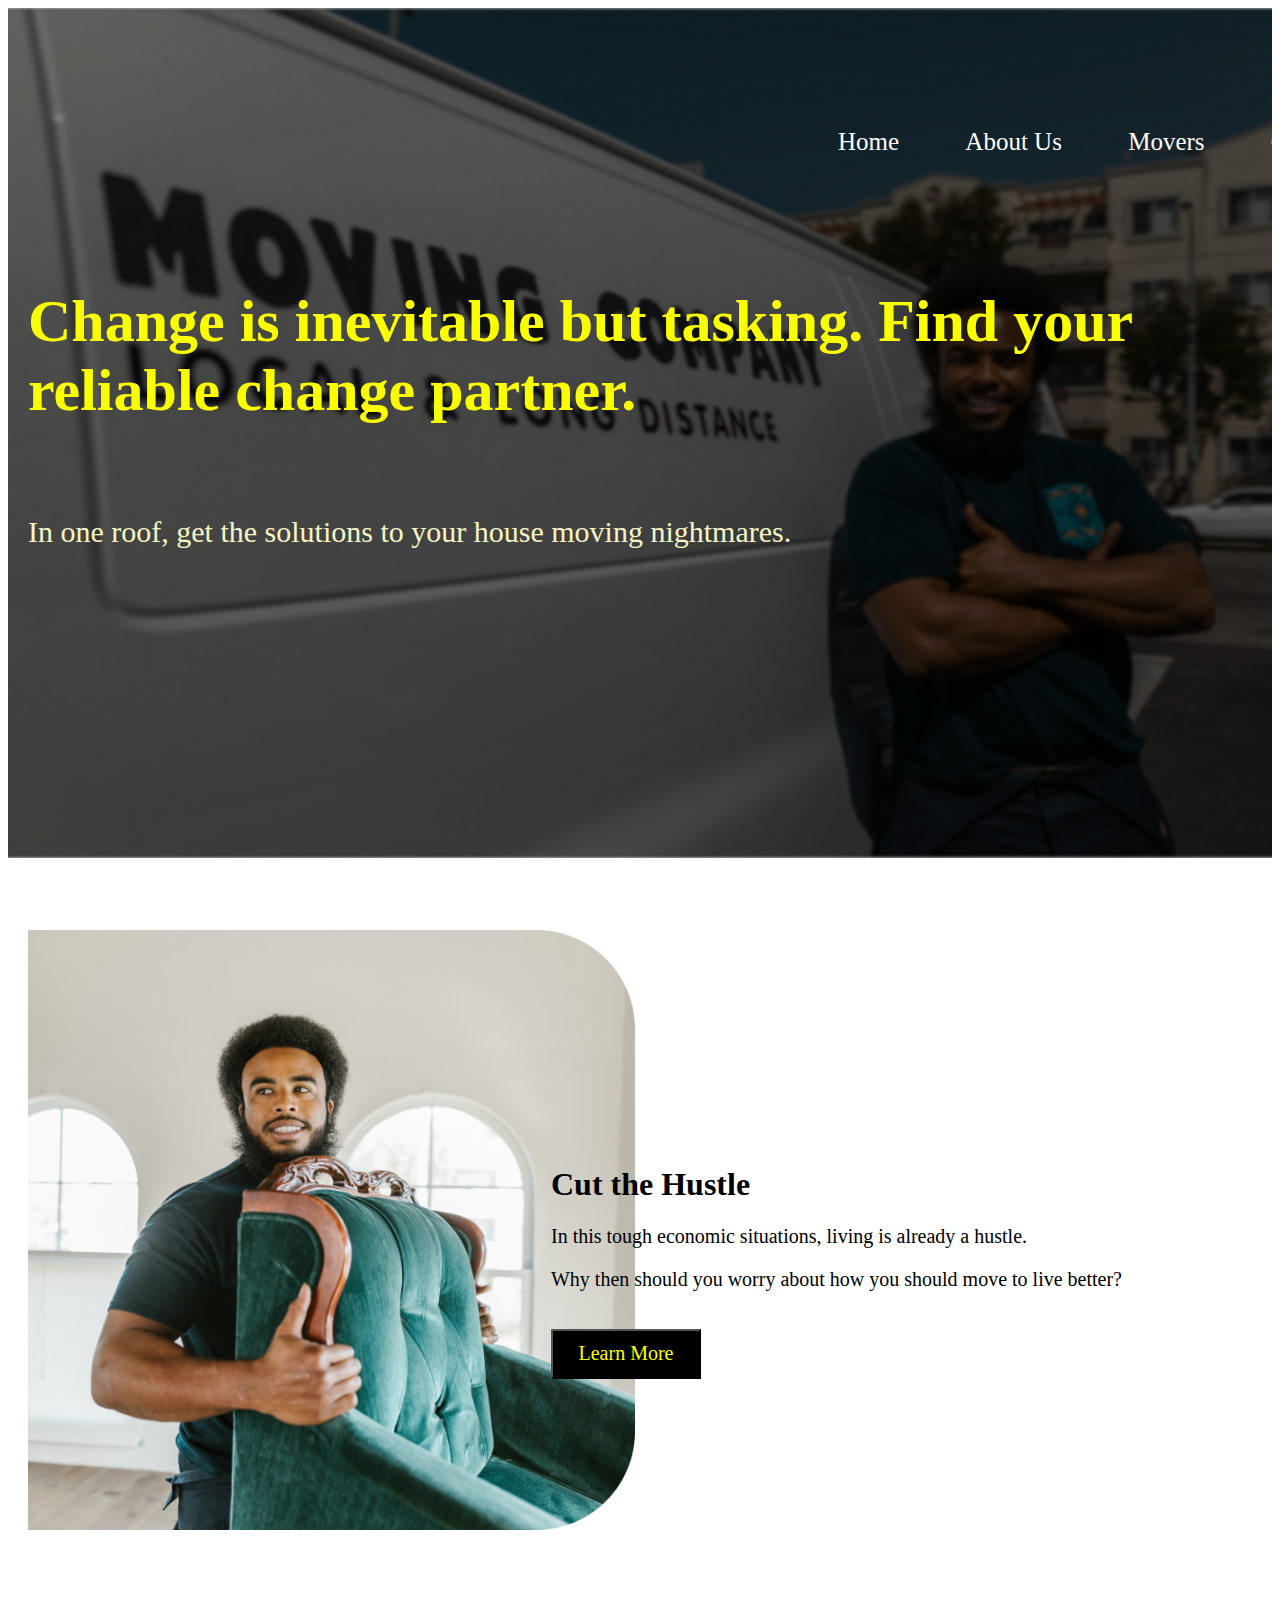
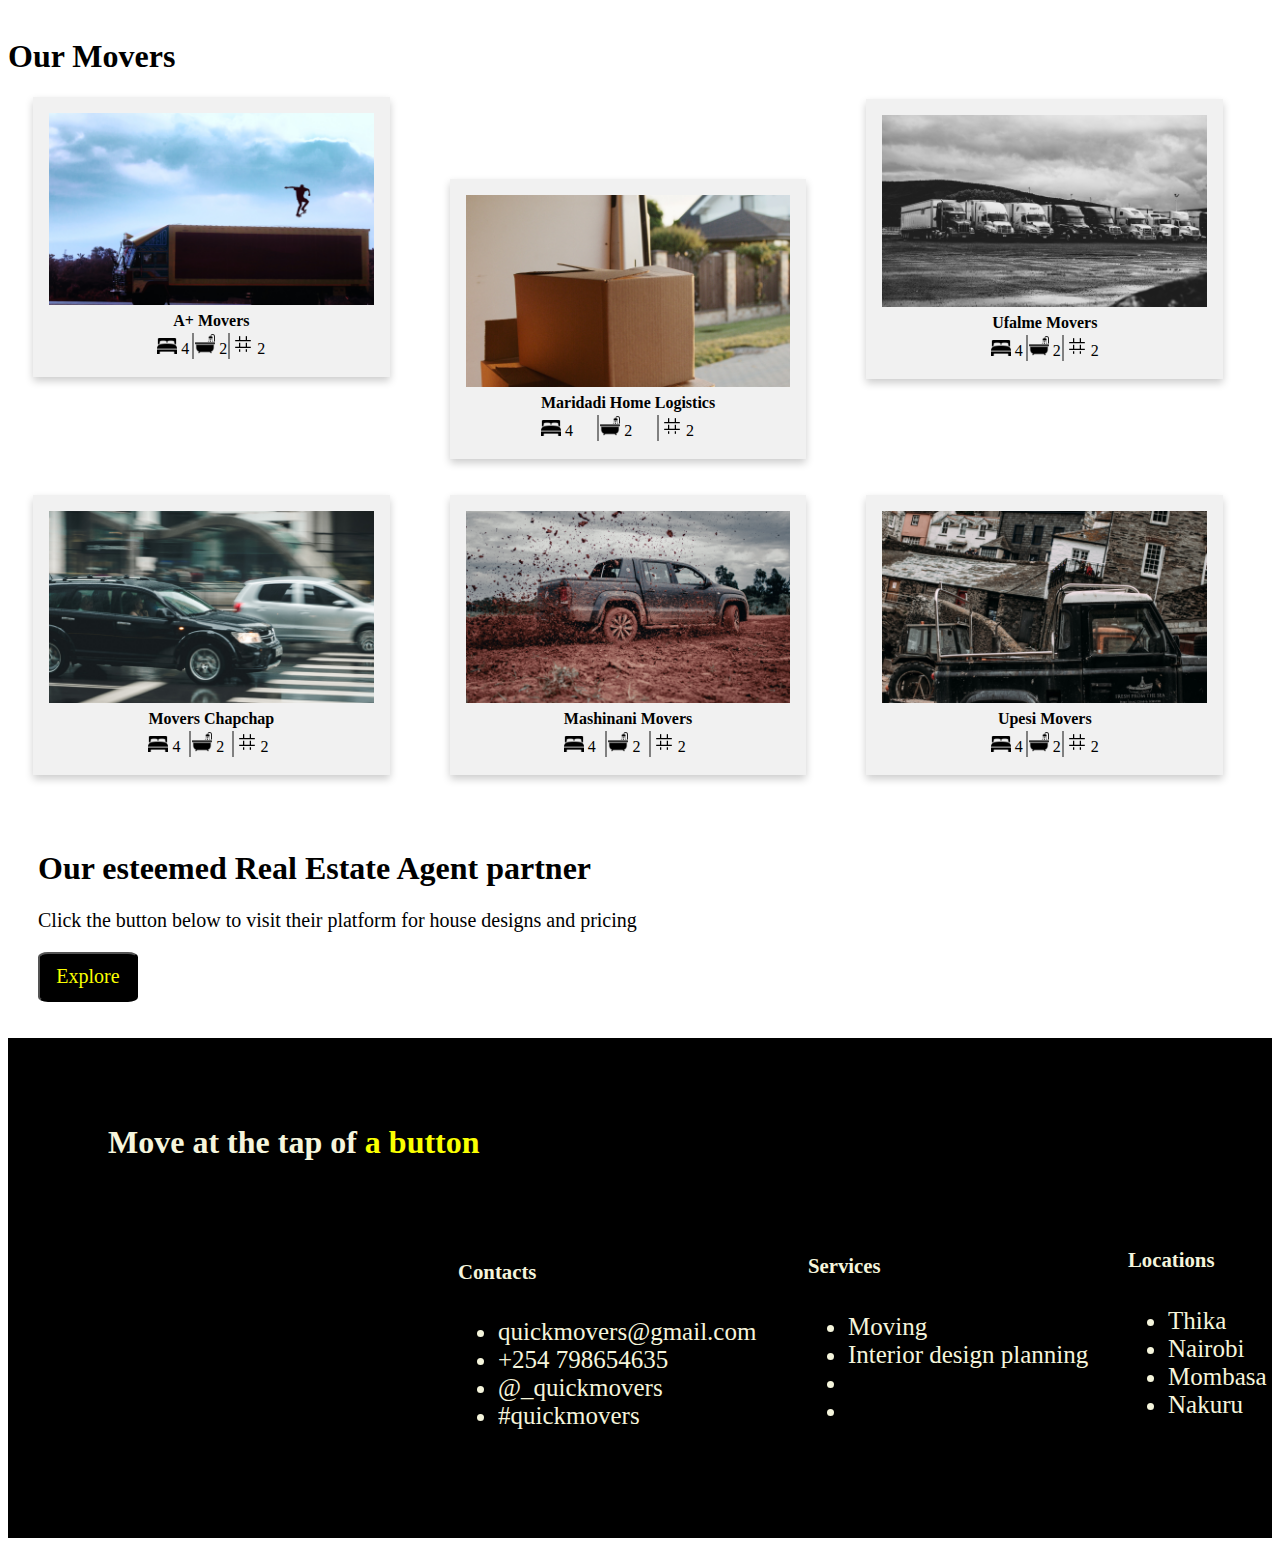
==== commit 8e101993: "Added the styling of the png icons" ====
--- a/index.html
+++ b/index.html
@@ -1,5 +1,6 @@
 <!DOCTYPE html>
 <html lang="en">
+
 <head>
     <meta charset="UTF-8">
     <meta http-equiv="X-UA-Compatible" content="IE=edge">
@@ -7,6 +8,7 @@
     <title>QUICK MOVERS</title>
     <link rel="stylesheet" href="./assets/css/style.css">
 </head>
+
 <body>
     <div id="section1">
         <header class="navbar">
@@ -60,19 +62,52 @@
             <div class="column">
                 <div class="card">
                     <img id="img" src="./assets/images/ehem 1.png" alt="Image">
-                    <h2>A+ Movers</h2>
+                    <center>
+                        <table>
+                            <tr>
+                                <th colspan="3">A+ Movers</th>
+                            </tr>
+                            <tr>
+                                <td><img src="./assets/images/bed.png" width="20px" alt=""> 4</td>
+                                <td class="imgt"><img src="./assets/images/tub.png" width="20px" alt=""> 2</td>
+                                <td><img src="./assets/images/hash.png" width="20px" alt=""> 2</td>
+                            </tr>
+                        </table>
+                    </center>
                 </div>
             </div>
             <div class="column">
                 <div class="card">
                     <img id="img" src="./assets/images/wewe 1.png" alt="Image">
-                    <h2>Maridadi home Logistics</h2>
+                    <center>
+                        <table>
+                            <tr>
+                                <th colspan="3">Maridadi Home Logistics</th>
+                            </tr>
+                            <tr>
+                                <td><img src="./assets/images/bed.png" width="20px" alt=""> 4</td>
+                                <td class="imgt"><img src="./assets/images/tub.png" width="20px" alt=""> 2</td>
+                                <td><img src="./assets/images/hash.png" width="20px" alt=""> 2</td>
+                            </tr>
+                        </table>
+                    </center>
                 </div>
             </div>
             <div class="column">
                 <div class="card1">
                     <img id="img" src="./assets/images/movers 1.png" alt="Image">
-                    <h2>Ufalme Movers</h2>
+                    <center>
+                        <table>
+                            <tr>
+                                <th colspan="3">Ufalme Movers</th>
+                            </tr>
+                            <tr>
+                                <td><img src="./assets/images/bed.png" width="20px" alt=""> 4</td>
+                                <td class="imgt"><img src="./assets/images/tub.png" width="20px" alt=""> 2</td>
+                                <td><img src="./assets/images/hash.png" width="20px" alt=""> 2</td>
+                            </tr>
+                        </table>
+                    </center>
                 </div>
             </div>
         </div>
@@ -82,19 +117,52 @@
             <div class="column">
                 <div class="card">
                     <img id="img" src="./assets/images/chapchap 1.png" alt="Image">
-                    <h2>Movers Chapchap</h3>
+                    <center>
+                        <table>
+                            <tr>
+                                <th colspan="3">Movers Chapchap</th>
+                            </tr>
+                            <tr>
+                                <td><img src="./assets/images/bed.png" width="20px" alt=""> 4</td>
+                                <td class="imgt"><img src="./assets/images/tub.png" width="20px" alt=""> 2</td>
+                                <td><img src="./assets/images/hash.png" width="20px" alt=""> 2</td>
+                            </tr>
+                        </table>
+                    </center>
                 </div>
             </div>
             <div class="column">
                 <div class="card">
                     <img id="img" src="./assets/images/mashinani 1.png" alt="Image">
-                    <h2>Songa Mashinani</h2>
+                    <center>
+                        <table>
+                            <tr>
+                                <th colspan="3">Mashinani Movers</th>
+                            </tr>
+                            <tr>
+                                <td><img src="./assets/images/bed.png" width="20px" alt=""> 4</td>
+                                <td class="imgt"><img src="./assets/images/tub.png" width="20px" alt=""> 2</td>
+                                <td><img src="./assets/images/hash.png" width="20px" alt=""> 2</td>
+                            </tr>
+                        </table>
+                    </center>
                 </div>
             </div>
             <div class="column">
                 <div class="card">
                     <img id="img" src="./assets/images/songa 1.png" alt="Image">
-                    <h2>Upesi Logistics</h2>
+                    <center>
+                        <table>
+                            <tr>
+                                <th colspan="3">Upesi Movers</th>
+                            </tr>
+                            <tr>
+                                <td><img src="./assets/images/bed.png" width="20px" alt=""> 4</td>
+                                <td class="imgt"><img src="./assets/images/tub.png" width="20px" alt=""> 2</td>
+                                <td><img src="./assets/images/hash.png" width="20px" alt=""> 2</td>
+                            </tr>
+                        </table>
+                    </center>
                 </div>
             </div>
         </div>
@@ -108,12 +176,12 @@
             <p id="p2">Click the button below to visit their platform for house designs and pricing</p>
         </div>
         <div>
-            <button class="ppp">Explore</button>
-        </div>
-    </div>
-    <br>
-    <br>
-    
+            <a href="./assets/pages/realestate.html"><button class="ppp">Explore</button></a>
+        </div>
+    </div>
+    <br>
+    <br>
+
     <footer>
         <div>
             <div>
@@ -123,29 +191,29 @@
                 <!-- Social Icons -->
                 <!-- Facebook Icon -->
                 <div>
-    
-                </div>
-    
+
+                </div>
+
                 <!-- Twitter -->
                 <div>
-    
-                </div>
-    
+
+                </div>
+
                 <!-- Instagram -->
                 <div>
-    
-                </div>
-            </div>
-                <div id="footercol1">
-                    <h5>Contacts</h5>
-                    <ul>
-                        <li>quickmovers@gmail.com</li>
-                        <li>+254 798654635</li>
-                        <li>@_quickmovers</li>
-                        <li>#quickmovers</li>
-                    </ul>
-                </div>
-                <div id="footercol2">
+
+                </div>
+            </div>
+            <div id="footercol1">
+                <h5>Contacts</h5>
+                <ul>
+                    <li>quickmovers@gmail.com</li>
+                    <li>+254 798654635</li>
+                    <li>@_quickmovers</li>
+                    <li>#quickmovers</li>
+                </ul>
+            </div>
+            <div id="footercol2">
                 <div>
                     <h5>Services</h5>
                     <ul>
@@ -165,7 +233,8 @@
                         <li>Nakuru</li>
                     </ul>
                 </div>
-        </div>
+            </div>
     </footer>
 </body>
+
 </html>--- a/assets/css/style.css
+++ b/assets/css/style.css
@@ -1,18 +1,23 @@
-*{
+* {
     font-family: Poppins, Actor, Adamina;
 }
-html, body , footer{
+
+html,
+body,
+footer {
     max-width: 100%;
     overflow-x: hidden;
 }
-#section1{
+
+#section1 {
     background-image: url(../images/moving-1.png);
     background-size: cover;
     height: 850px;
     width: auto;
     position: relative;
 }
-.h2{
+
+.h2 {
     color: #FAFF00;
     font-size: 60px;
     position: relative;
@@ -20,54 +25,60 @@
     padding-right: 90px;
     padding-left: 20px;
 }
-.p1{
+
+.p1 {
     font-size: 30px;
     position: relative;
     top: 200px;
     color: rgb(245, 245, 199);
     padding-left: 20px;
 }
-.navbar{
+
+.navbar {
     position: relative;
     left: 800px;
-    color:white;
+    color: white;
     top: 120px;
     font-size: 25px;
 }
-.l1{
+
+.l1 {
     padding-top: 0px;
     padding-left: 20px;
     padding-bottom: 0px;
     padding-right: 20px;
     color: black;
 }
-.l2{
+
+.l2 {
     padding-top: 0px;
     padding-left: 20px;
     padding-bottom: 0px;
     padding-right: 20px;
     color: #FAFF00;
-    
-}
-#btn1{
+}
+
+#btn1 {
     background-color: #FAFF00;
     height: 30px;
 }
 
-#btn2{
+#btn2 {
     background-color: black;
     height: 30px;
-
-}
-.bar{
+}
+
+.bar {
     padding-left: 30px;
     padding-right: 30px;
 }
-.section2{
+
+.section2 {
     display: flex;
     flex-direction: row;
 }
-#img1{
+
+#img1 {
     justify-content: left;
     float: left;
     height: 600px;
@@ -77,117 +88,133 @@
     top: 500px;
     padding-left: -200px;
 }
-.btn1{
+
+.btn1 {
     background-color: black;
     color: #FAFF00;
     height: 50px;
     width: 150px;
     font-size: 20px;
 }
-.section2a{
+
+.section2a {
     float: right;
     position: relative;
     top: -400px;
     right: 150px;
 }
-.row1{
-position: relative;
-}
-
-footer{
+
+.row1 {
+    position: relative;
+}
+
+footer {
     background-color: black;
     opacity: 100%;
     color: beige;
     height: 500px;
 }
-#h1f{
+
+#h1f {
     position: relative;
     border: 10px;
     top: 65px;
     left: 100px;
     border-bottom-color: #FAFF00;
 }
-  
+
 .row1:after {
     content: "";
     display: table;
     clear: both;
-  }
-  
-  .row1{
+}
+
+.row1 {
     flex: 30%;
     padding: 5px;
-  }
-.ppp{
-    height: 50px;
-    width: 100px;
-    background-color: black;
-    color: #FAFF00;
-    font-size: 20px;
-    border-radius: 10%;
-
-}
-#footercol1{
+}
+
+#footercol1 {
     position: relative;
     left: 450px;
     top: 130px;
     font-size: 25px;
-
-
-}
-#footercol2{
+}
+
+#footercol2 {
     position: relative;
     left: 800px;
     top: -80px;
-    font-size: 25px; 
-
-    
-}
-#footercol3{
+    font-size: 25px;
+}
+
+#footercol3 {
     position: relative;
     left: 320px;
     top: -210px;
 }
-#span{
-    color: #FAFF00;
-}
+
+#span {
+    color: #FAFF00;
+}
+
 .column {
     float: left;
     width: 28%;
     padding: 0 30px;
-  }
-  
-  .row {margin: 0 -5px;}
-  
-  .row:after {
+}
+
+.row {
+    margin: 0 -5px;
+}
+
+.row:after {
     content: "";
     display: table;
     clear: both;
-  }
-  
-  .card {
+}
+
+.card {
     box-shadow: 0 4px 8px 0 rgba(0, 0, 0, 0.2);
     padding: 16px;
     text-align: center;
     background-color: #f1f1f1;
-  }
-  #img{
+}
+
+#img {
     width: 100%;
     height: 15vw;
     object-fit: cover;
-  }
-#agent{
+}
+
+#agent {
     position: relative;
     left: 30px;
 }
-#p2{
+
+#p2 {
     font-size: 20px;
 }
-.card1{
+
+.card1 {
     box-shadow: 0 4px 8px 0 rgba(0, 0, 0, 0.2);
     padding: 16px;
     text-align: center;
     background-color: #f1f1f1;
     position: relative;
     top: -80px;
+}
+
+.ppp {
+    height: 50px;
+    width: 100px;
+    background-color: black;
+    color: #FAFF00;
+    font-size: 20px;
+    border-radius: 10%;
+}
+
+.imgt {
+    border-left: 2px solid grey;
+    border-right: 2px solid grey;
 }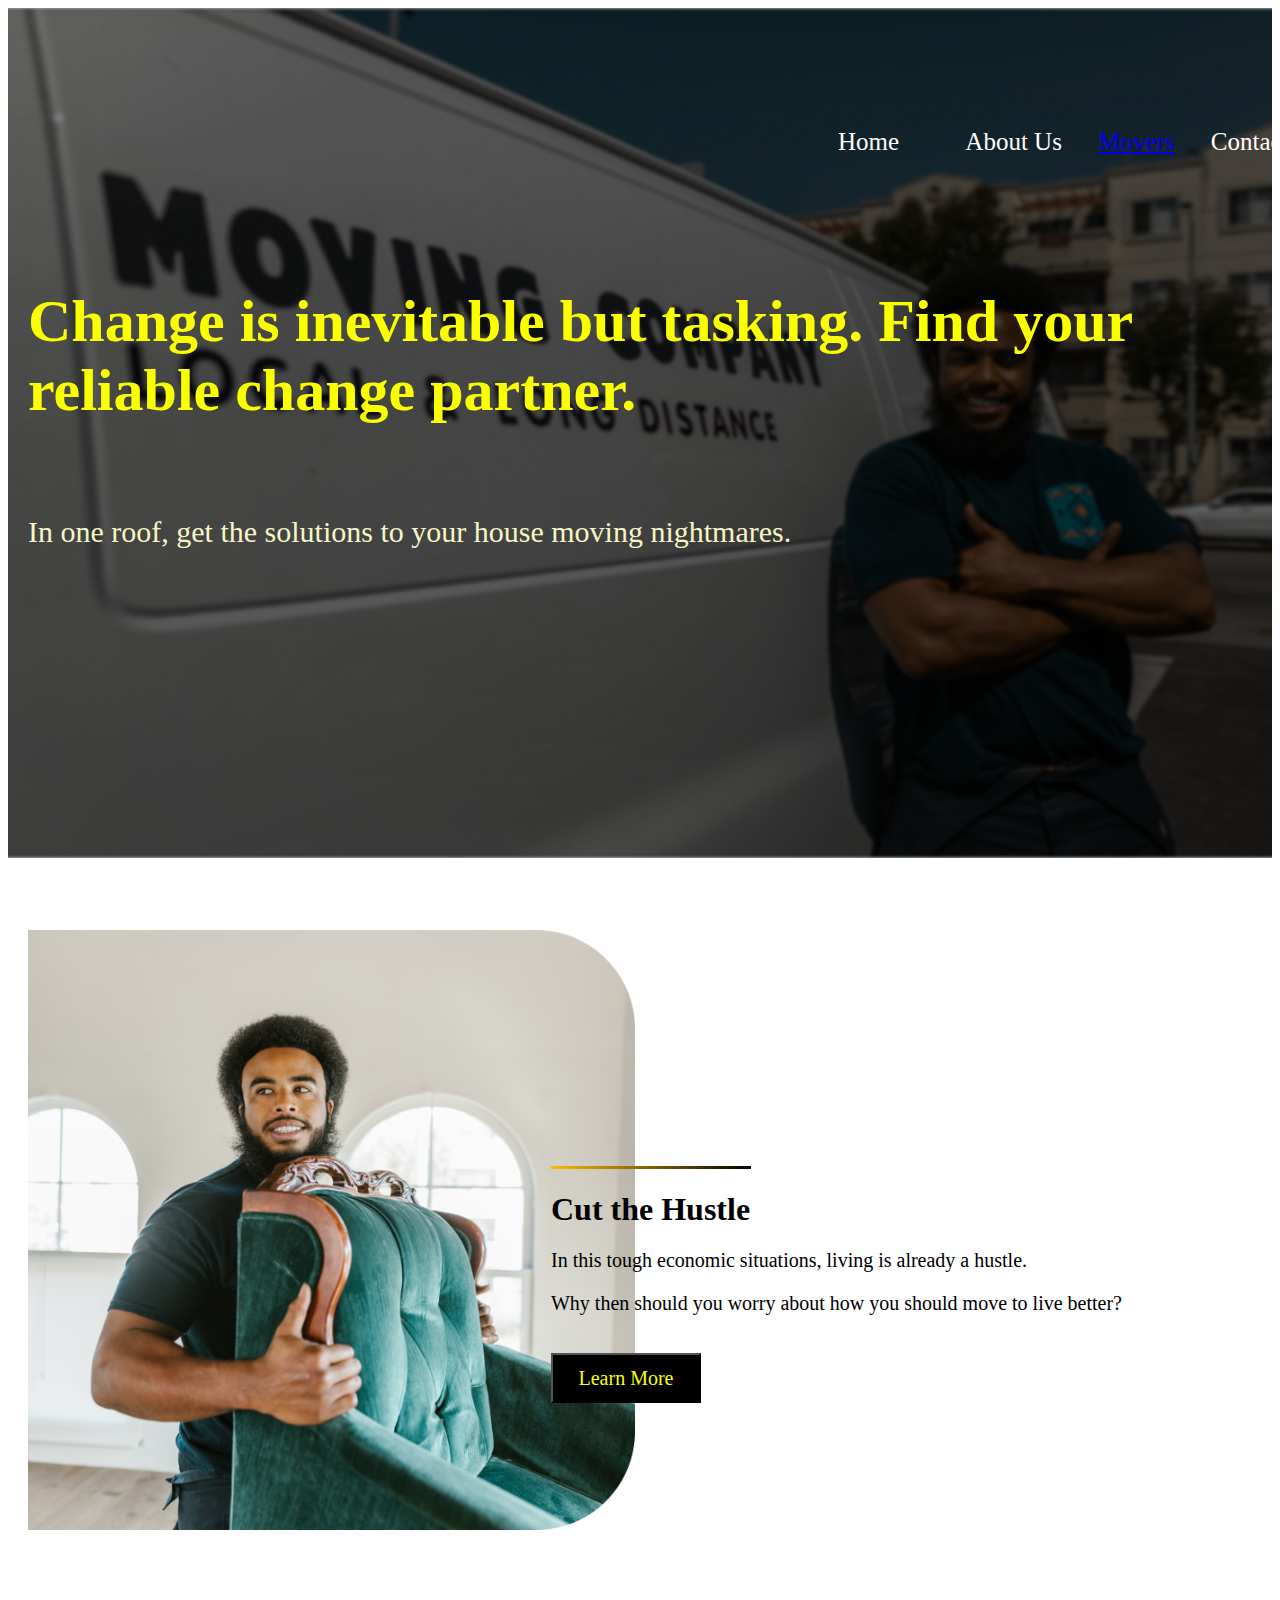
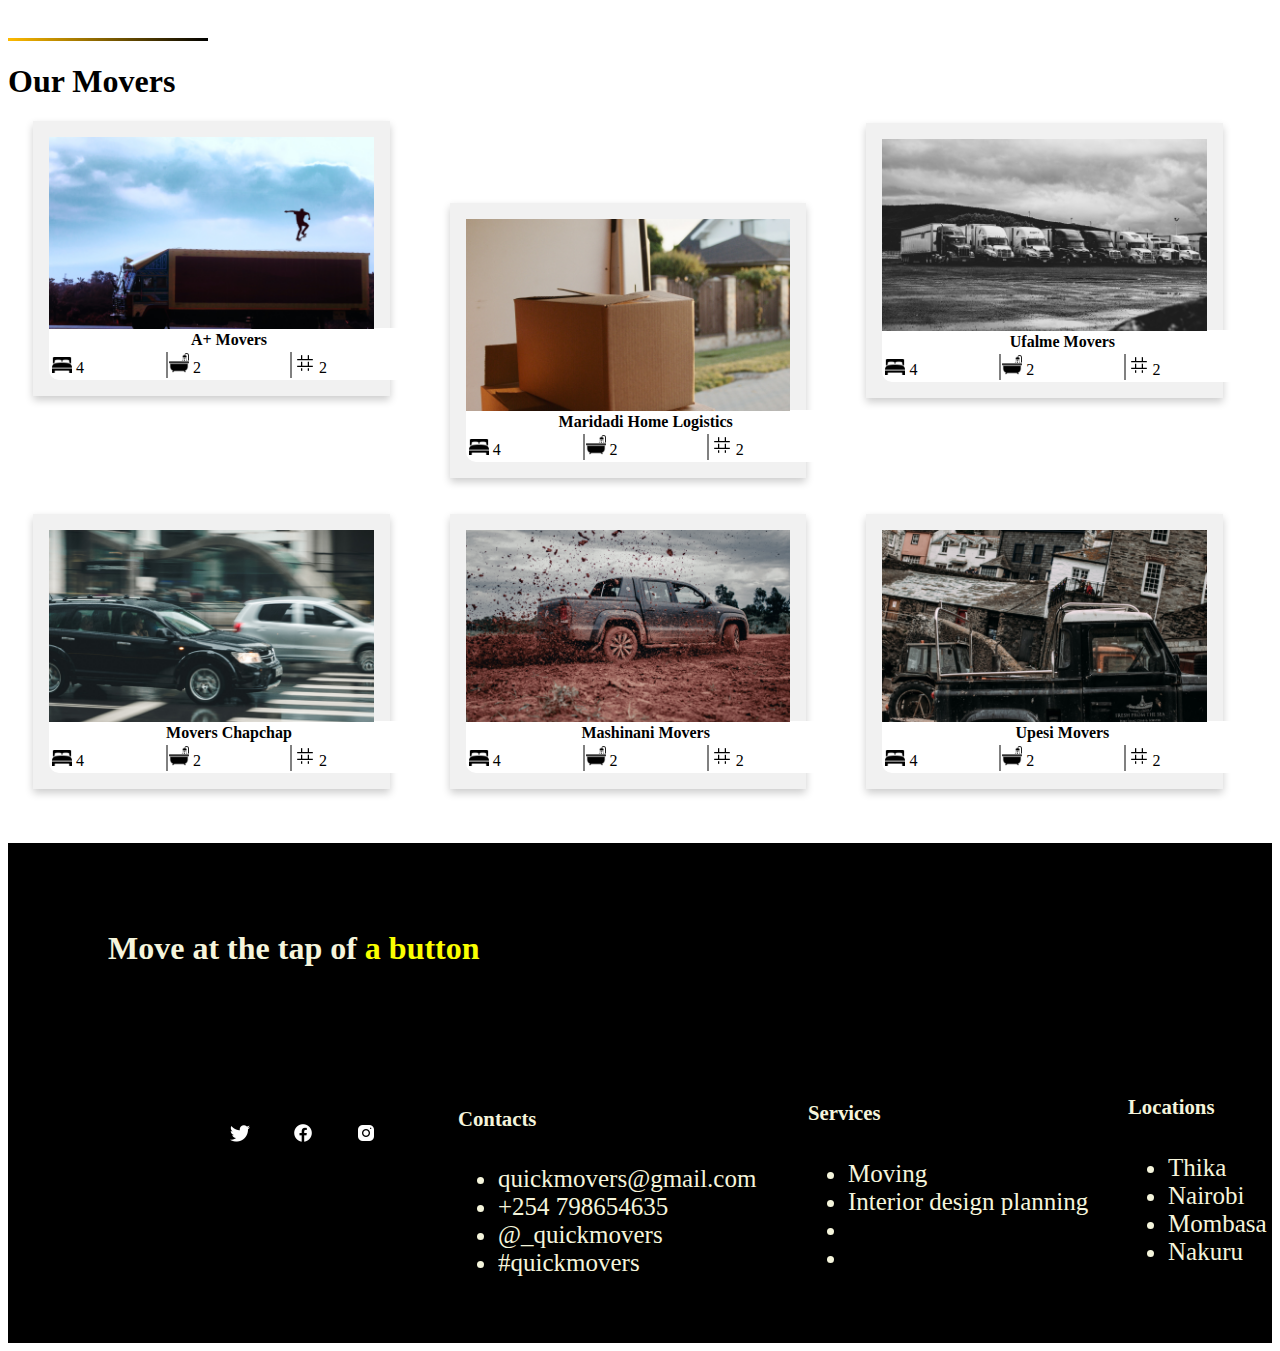
==== commit 35dd568d: "Added the styling for the properties page" ====
--- a/index.html
+++ b/index.html
@@ -14,7 +14,7 @@
         <header class="navbar">
             <a class="bar">Home</a>
             <a class="bar">About Us</a>
-            <a class="bar">Movers</a>
+            <a class="bar1" href="./assets/pages/realestate.html">Movers</a>
             <a class="bar">Contact Us</a>
             <button id="btn1"><a class="l1">Log in</a></button>
             <button id="btn2"><a class="l2">Log in</a></button>
@@ -38,6 +38,7 @@
         </div>
         <div class="section2a">
             <div>
+                <h1 class="gradient"></h1>
                 <h1>Cut the Hustle</h1>
             </div>
             <div>
@@ -54,6 +55,7 @@
     <br>
     <div class="section4">
         <div>
+            <h1 class="gradient"></h1>
             <h1>Our Movers</h1>
         </div>
 
@@ -63,7 +65,7 @@
                 <div class="card">
                     <img id="img" src="./assets/images/ehem 1.png" alt="Image">
                     <center>
-                        <table>
+                        <table id="table">
                             <tr>
                                 <th colspan="3">A+ Movers</th>
                             </tr>
@@ -84,7 +86,7 @@
                             <tr>
                                 <th colspan="3">Maridadi Home Logistics</th>
                             </tr>
-                            <tr>
+                            <tr id="table">
                                 <td><img src="./assets/images/bed.png" width="20px" alt=""> 4</td>
                                 <td class="imgt"><img src="./assets/images/tub.png" width="20px" alt=""> 2</td>
                                 <td><img src="./assets/images/hash.png" width="20px" alt=""> 2</td>
@@ -101,7 +103,7 @@
                             <tr>
                                 <th colspan="3">Ufalme Movers</th>
                             </tr>
-                            <tr>
+                            <tr id="table">
                                 <td><img src="./assets/images/bed.png" width="20px" alt=""> 4</td>
                                 <td class="imgt"><img src="./assets/images/tub.png" width="20px" alt=""> 2</td>
                                 <td><img src="./assets/images/hash.png" width="20px" alt=""> 2</td>
@@ -122,7 +124,7 @@
                             <tr>
                                 <th colspan="3">Movers Chapchap</th>
                             </tr>
-                            <tr>
+                            <tr id="table">
                                 <td><img src="./assets/images/bed.png" width="20px" alt=""> 4</td>
                                 <td class="imgt"><img src="./assets/images/tub.png" width="20px" alt=""> 2</td>
                                 <td><img src="./assets/images/hash.png" width="20px" alt=""> 2</td>
@@ -139,7 +141,7 @@
                             <tr>
                                 <th colspan="3">Mashinani Movers</th>
                             </tr>
-                            <tr>
+                            <tr id="table">
                                 <td><img src="./assets/images/bed.png" width="20px" alt=""> 4</td>
                                 <td class="imgt"><img src="./assets/images/tub.png" width="20px" alt=""> 2</td>
                                 <td><img src="./assets/images/hash.png" width="20px" alt=""> 2</td>
@@ -156,7 +158,7 @@
                             <tr>
                                 <th colspan="3">Upesi Movers</th>
                             </tr>
-                            <tr>
+                            <tr id="table">
                                 <td><img src="./assets/images/bed.png" width="20px" alt=""> 4</td>
                                 <td class="imgt"><img src="./assets/images/tub.png" width="20px" alt=""> 2</td>
                                 <td><img src="./assets/images/hash.png" width="20px" alt=""> 2</td>
@@ -170,38 +172,16 @@
     <br>
     <br>
     <br>
-    <div id="agent">
-        <div>
-            <h1>Our esteemed Real Estate Agent partner</h1>
-            <p id="p2">Click the button below to visit their platform for house designs and pricing</p>
-        </div>
-        <div>
-            <a href="./assets/pages/realestate.html"><button class="ppp">Explore</button></a>
-        </div>
-    </div>
-    <br>
-    <br>
-
     <footer>
         <div>
             <div>
                 <h1 id="h1f">Move at the tap of <span id="span">a button</span></h1>
             </div>
             <div>
-                <!-- Social Icons -->
-                <!-- Facebook Icon -->
-                <div>
-
-                </div>
-
-                <!-- Twitter -->
-                <div>
-
-                </div>
-
-                <!-- Instagram -->
-                <div>
-
+                <div class="icons">
+                    <img src="./assets/images/twitter_icon.png" height="20px" width="20px" alt="twi">
+                    <img src="./assets/images/facebook_icon.png" height="20px" width="20px" alt="fb">
+                    <img src="./assets/images/instagram_icon.png" height="20px" width="20px" alt="insta">
                 </div>
             </div>
             <div id="footercol1">
--- a/assets/css/style.css
+++ b/assets/css/style.css
@@ -217,4 +217,29 @@
 .imgt {
     border-left: 2px solid grey;
     border-right: 2px solid grey;
+}
+
+table {
+    margin-top: -5px;
+    width: 360px;
+    border-bottom-left-radius: 10px;
+    border-bottom-right-radius: 10px;
+    background-color: white;
+}
+
+.icons {
+    width: 15%;
+    display: flex;
+    justify-content: center;
+    justify-content: space-around;
+    align-items: center;
+    position: relative;
+    top: 200px;
+    left: 200px;
+}
+
+.gradient {
+    background-image: linear-gradient(to right, rgb(255, 187, 0), black);
+    height: 3px;
+    width: 200px;
 }